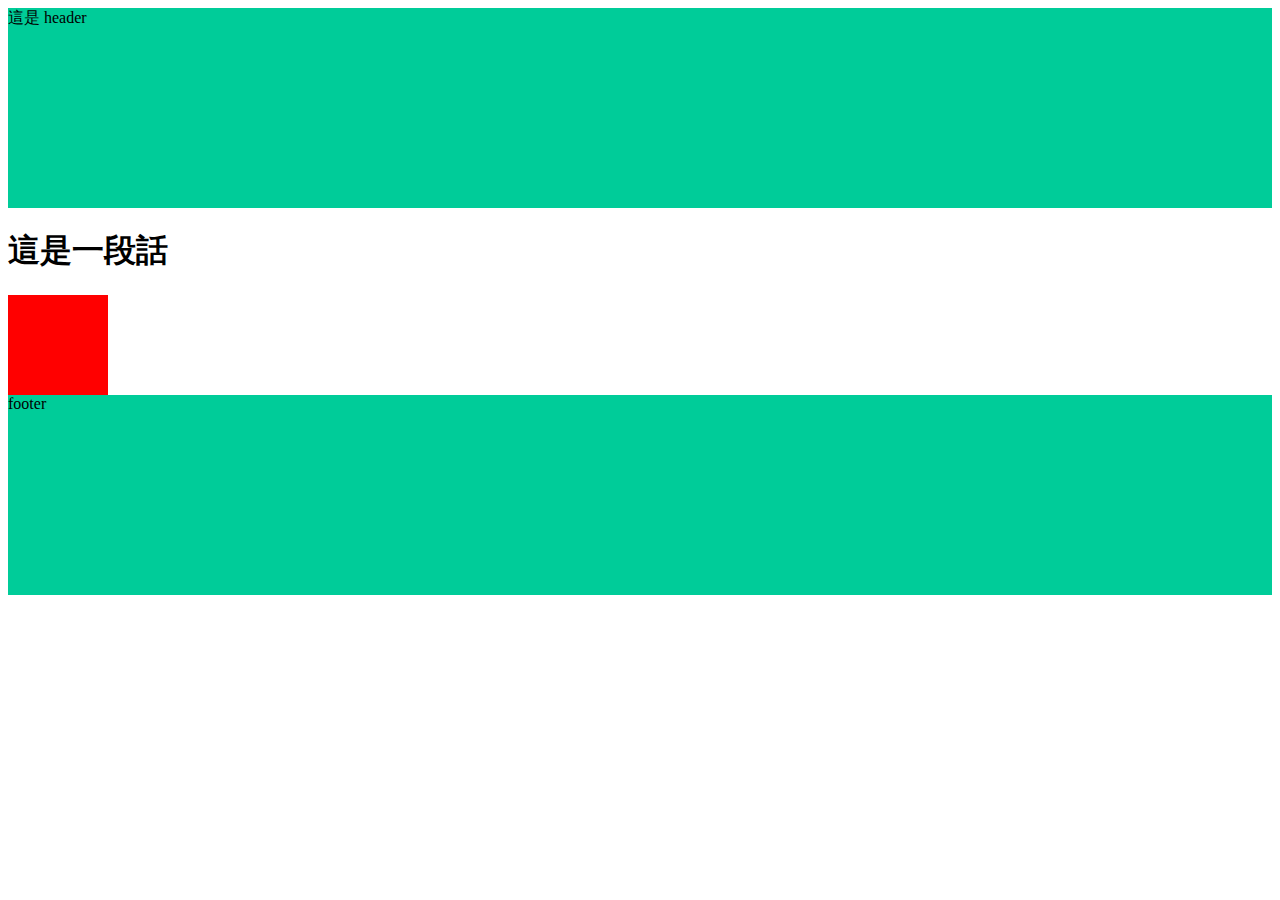
==== index.html @ 1883dfc2 "Update 2021-08-28T13:21:13.091Z" ====
<!DOCTYPE html>
<html lang="en">

<head>
  <meta charset="UTF-8">
  <meta name="viewport" content="width=device-width, initial-scale=1.0">
  <meta http-equiv="X-UA-Compatible" content="ie=edge">
  <title>首頁</title>
  <link rel="stylesheet" href="./assets/style/all.css">
</head>

<body>
  <header class="header">
    這是 header
  </header>

  
<h1>
  這是一段話
</h1>

<div class="box"></div>

  <footer class="footer">
    footer
  </footer>
  <script src="./assets/js/vendors.js"></script>
  <script src="./assets/js/all.js"></script>
</body>

</html>
---- assets/style/all.css ----
.header {
  height: 200px;
  background-color: #00cc99; }

.footer {
  height: 200px;
  background-color: #00cc99; }

.box {
  width: 100px;
  height: 100px;
  background-color: red;
  display: -webkit-box;
  display: -ms-flexbox;
  display: flex;
  -webkit-transition: all 0.5s;
  -o-transition: all 0.5s;
  transition: all 0.5s; }
  .box:hover {
    width: 200px;
    background-color: #00cc99; }

/*# sourceMappingURL=all.css.map */
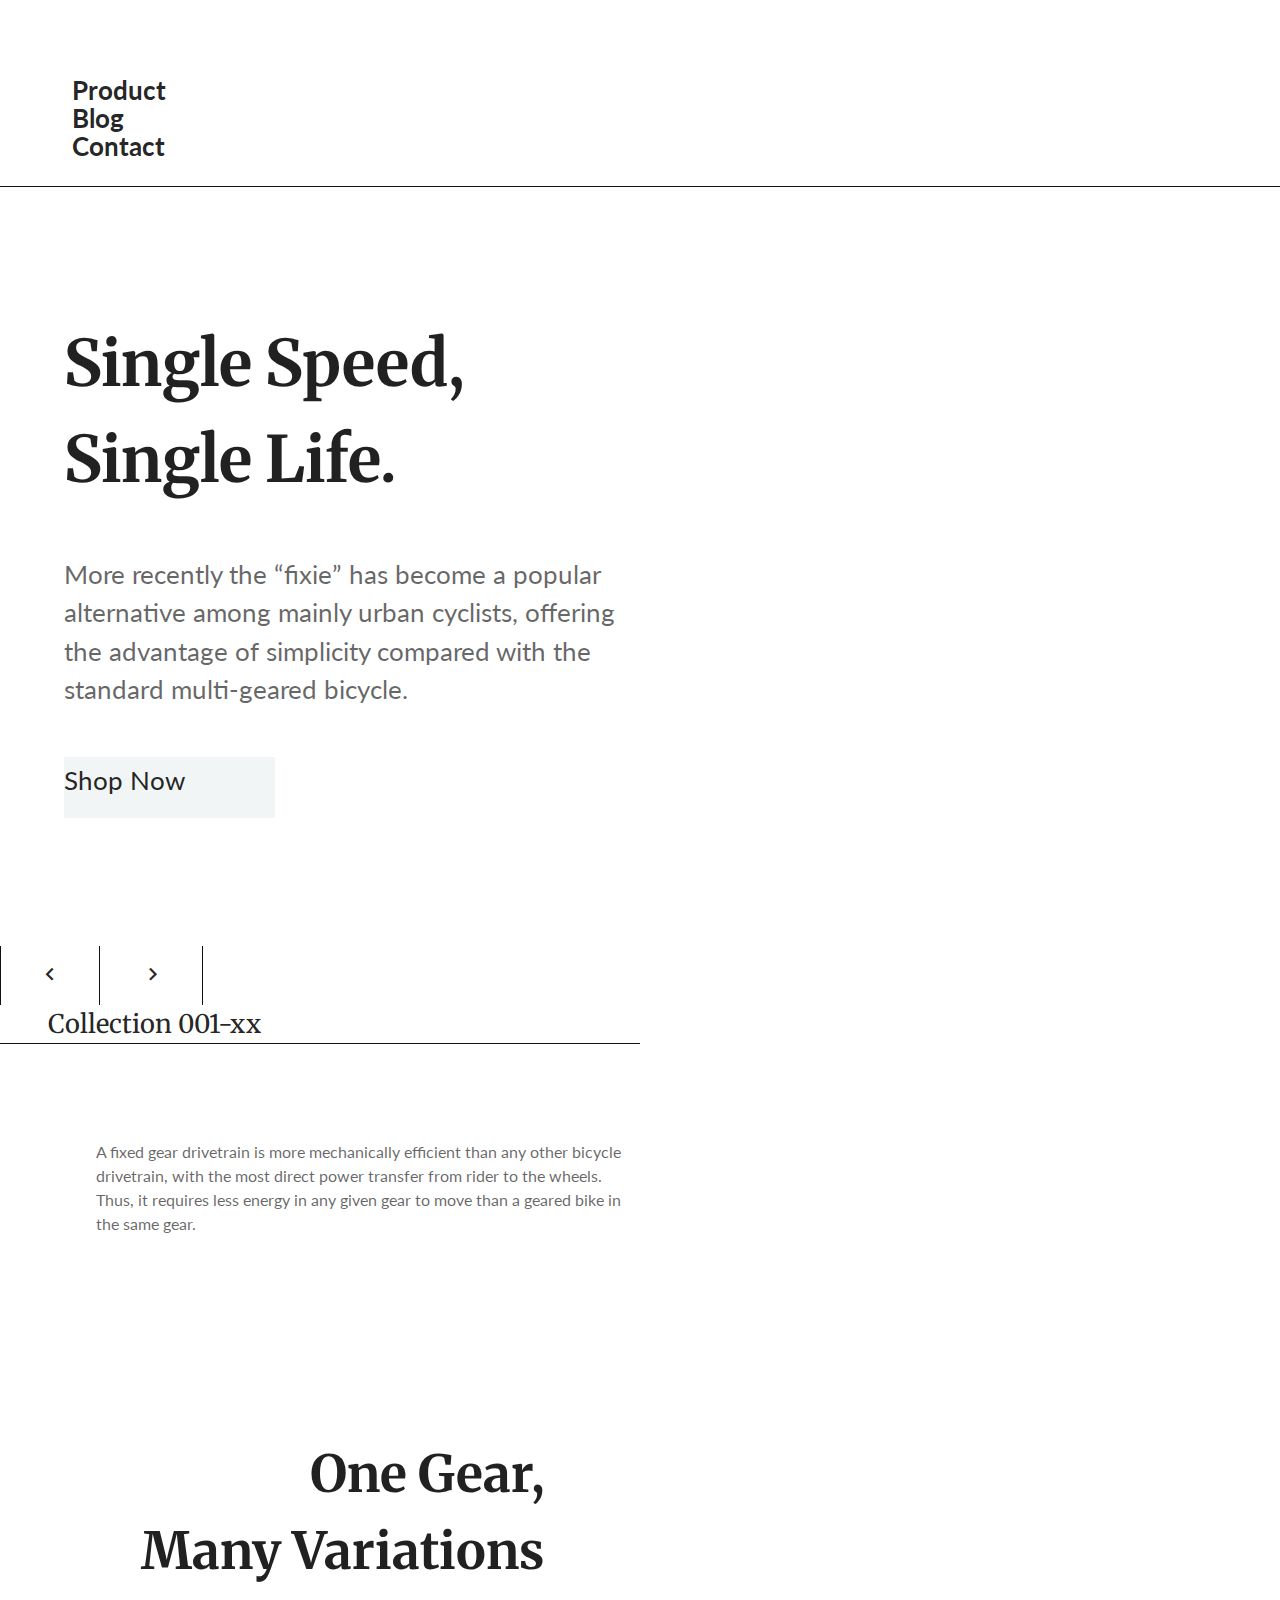
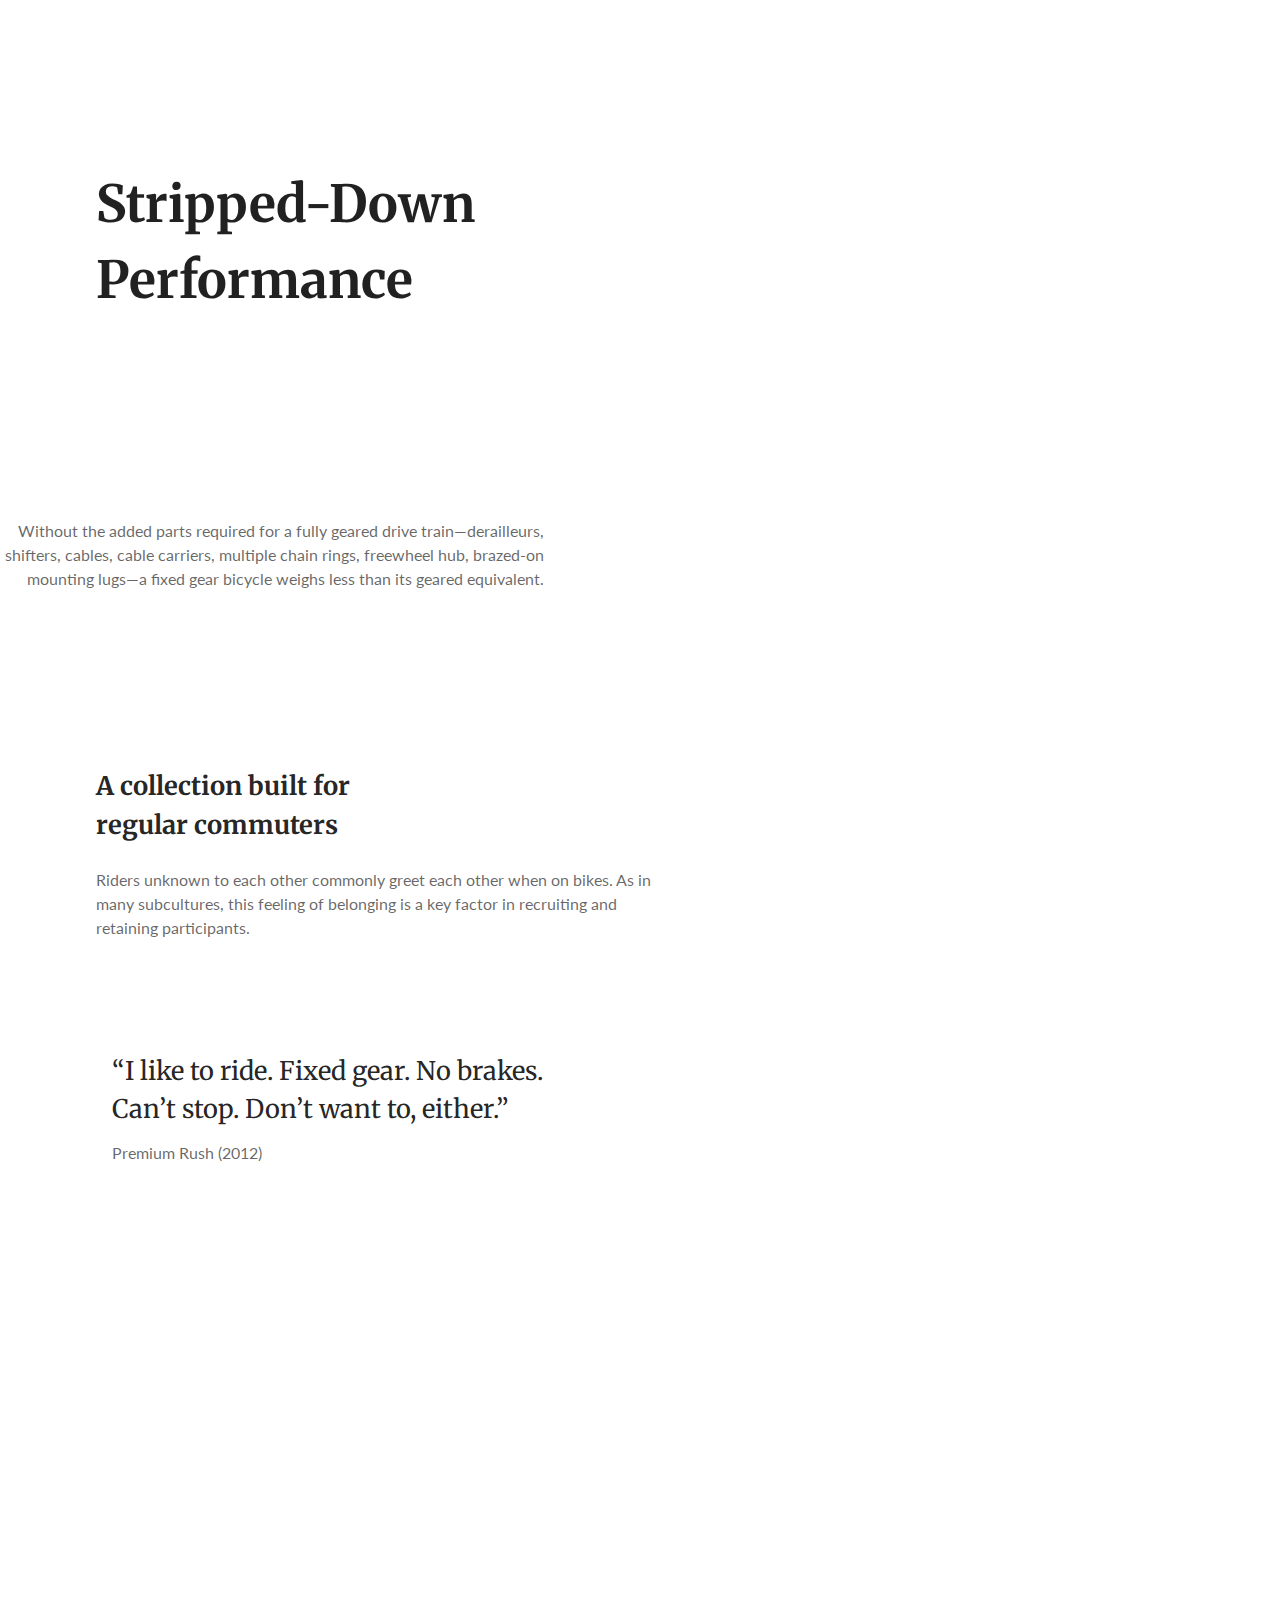
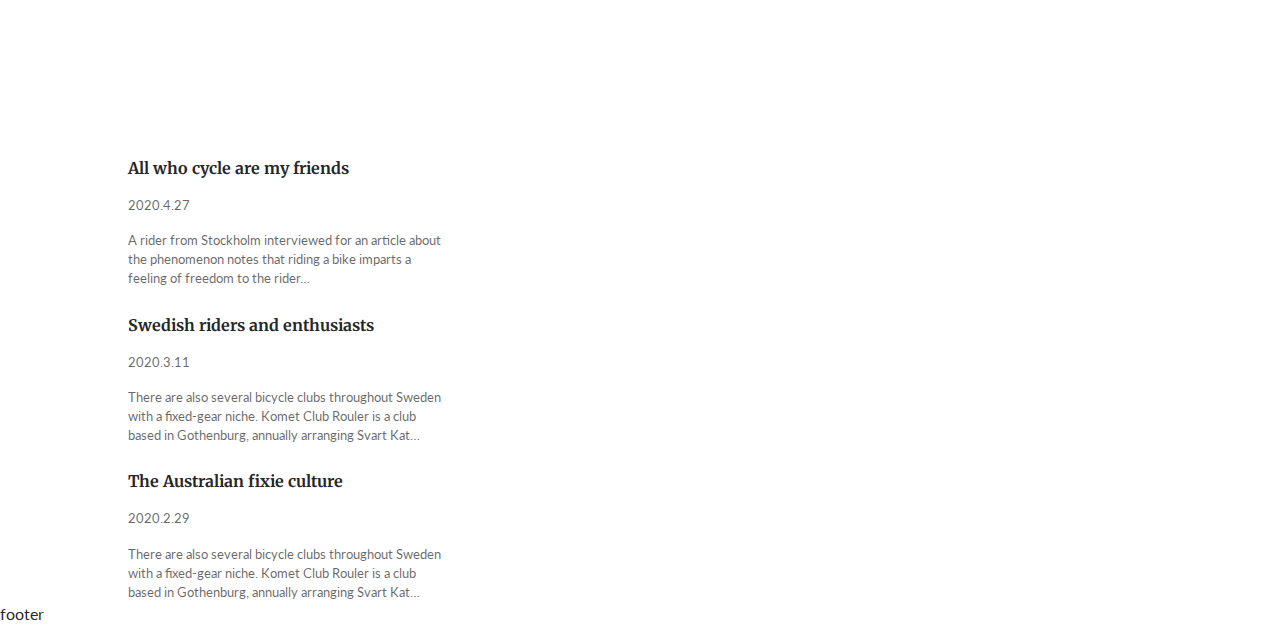
==== commit bd20fafa: "Update 2021-08-29T16:28:42.396Z" ====
--- a/index.html
+++ b/index.html
@@ -5,25 +5,124 @@
   <meta charset="UTF-8">
   <meta name="viewport" content="width=device-width, initial-scale=1.0">
   <meta http-equiv="X-UA-Compatible" content="ie=edge">
-  <title>首頁</title>
+  <title>Fixie</title>
+  <!-- boostrap 5 -->
+  <link href="https://cdn.jsdelivr.net/npm/bootstrap@5.0.0/dist/css/bootstrap.min.css" rel="stylesheet" integrity="sha384-wEmeIV1mKuiNpC+IOBjI7aAzPcEZeedi5yW5f2yOq55WWLwNGmvvx4Um1vskeMj0" crossorigin="anonymous">
+
+  <!-- google outlited -->
+  <link
+    href="https://fonts.googleapis.com/icon?family=Material+Icons+Outlined"
+    rel="stylesheet"
+  >
+  <!-- google font Lato -->
+  <link rel="preconnect" href="https://fonts.gstatic.com" crossorigin>
+  <link href="https://fonts.googleapis.com/css2?family=Lato:wght@400;700&display=swap" rel="stylesheet">
+  <link href="https://fonts.googleapis.com/css2?family=Lato:ital@1&display=swap" rel="stylesheet">
+
+<!-- google font merriweather -->
+<link href="https://fonts.googleapis.com/css2?family=Merriweather:ital@1&display=swap" rel="stylesheet">
+
+<!-- all.css  -->
   <link rel="stylesheet" href="./assets/style/all.css">
 </head>
 
 <body>
-  <header class="header">
-    這是 header
-  </header>
+    <header>
+      <div class="header d-flex justify-content-between align-items-center px-12 py-6 border-bottom">
+        <a class="inline-block" href="./index.html"><h1 class="title bg-img">Fixie</h1></a>
+        
+        <ul class="menu d-flex justify-content-between">
+          <li class="menu-list"><a class="px-6 font-bold font-2" href="#">Product</a></li>
+          <li class="menu-list"><a class="px-6 font-bold font-2 " href="#">Blog</a></li>
+          <li class="menu-list"><a class="ps-6 font-bold font-2" href="#">Contact</a></li>
+        </ul>
+      </div>
+      
+    </header>
 
+    
+<div class="intro">
+  <ul class="intro_list d-flex flex-wrap justify-content-between flex-row">
+      <li class="intro_item">
+          <div class="container">
+            <h2 class="title font-5 mb-12 font-bold">Single Speed, Single Life.</h2>
+            <p class="font-2 text-secondary mb-12">More recently the “fixie” has become a popular alternative among mainly urban cyclists, offering the advantage of simplicity compared with the standard multi-geared bicycle.</p>
+            <div class="btn btn-primary text-center font-2">Shop Now</div>
+         </div>
+      </li>
+      <li class="intro_item">
+            <div class="pic_1 bg-img"></div>
+            <div class="collection d-flex align-items-center border-bottom">
+              <a class="py-4 px-9 border-left border-right " href="#"><span class="material-icons-outlined font-2">
+                keyboard_arrow_left
+                </span></a>
+                <a class="py-4 px-9 border-right " href="#"><span class="material-icons-outlined font-2 ">
+                keyboard_arrow_right 
+                </span></a>
+              <h3 class="title font-2 ps-12">Collection 001-xx</h3>  
+            </div>
+      </li>
+      <li class="intro_item">
+        <div class="pic_2 bg-img"></div>
+      </li>
+      <li class="intro_item pt-24 pb-20">
+        <p class="text-secondary mb-50 ps-24">A fixed gear drivetrain is more mechanically efficient than any other bicycle drivetrain, with the most direct power transfer from rider to the wheels. Thus, it requires less energy in any given gear to move than a geared bike in the same gear.</p>
+        <h3 class="title font-4 font-bold text-right pe-24">One Gear, <br>Many Variations</h3>
+
+      </li>
+      <li class="intro_item pt-24 pb-20">
+        <h3 class="title font-4 font-bold  mb-50 ps-24">Stripped-Down<br>Performance</h3>
+        <p class="text-secondary pe-24 text-right">Without the added parts required for a fully geared drive train—derailleurs, shifters, cables, cable carriers, multiple chain rings, freewheel hub, brazed-on mounting lugs—a fixed gear bicycle weighs less than its geared equivalent.</p>
+      </li>
+      <li class="intro_item">
+        <div class="pic_3 bg-img"></div>
+      </li>
+  </ul>
+
+</div>
+
+<div class="slogan d-flex justify-content-center align-items-center p-24">
+  <div>
+    <h4 class="title font-2 font-bold text-center mb-6">A collection built for <br> regular commuters</h4>
+    <p class="text-secondary text-center">Riders unknown to each other commonly greet each other when on bikes. As in <br>many subcultures, this feeling of belonging is a key factor in recruiting and <br>retaining participants.</p>
+  </div>
+
+</div>
+
+<div class="banner d-flex  align-items-end ps-24 pb-19 mb-24">
+  <div class="banner_text bg-white p-4">
+    <p class="font-second font-2 mb-3">“I like to ride. Fixed gear. No brakes.<br> Can’t stop. Don’t want to, either.”</p>
+    <p class="text-secondary fst-italic">Premium Rush <span class="fst-normal">(2012)</p>
+  </div>
+</div>
+
+<div class="container_card mb-24">
+  <ul class="d-flex justify-content-between">
+    <li class="card_items">
+      <div class="pic mb-6"><img src="https://github.com/hexschool/webLayoutTraining1st/blob/master/week7/img5.jpg?raw=true" alt=""></div>
+      <h4 class="title font-bold mb-4">All who cycle are my friends</h4>
+      <P class="text-secondary font-1 mb-4">2020.4.27</P>
+      <p class="text-secondary font-1">A rider from Stockholm interviewed for an article about the phenomenon notes that riding a bike imparts a feeling of freedom to the rider…</p>
+    </li>
+    <li class="card_items">
+      <div class="pic mb-6"><img src="https://github.com/hexschool/webLayoutTraining1st/blob/master/week7/img6.jpg?raw=true" alt=""></div>
+      <h4 class="title font-bold mb-4 ">Swedish riders and enthusiasts</h4>
+      <P class="text-secondary font-1 mb-4">2020.3.11</P>
+      <p class="text-secondary font-1">There are also several bicycle clubs throughout Sweden with a fixed-gear niche. Komet Club Rouler is a club based in Gothenburg, annually arranging Svart Kat…</p>
+    </li>
+    <li class="card_items">
+      <div class="pic mb-6"><img src="https://github.com/hexschool/webLayoutTraining1st/blob/master/week7/img7.jpg?raw=true" alt=""></div>
+      <h4 class="title font-bold mb-4">The Australian fixie culture</h4>
+      <P class="text-secondary font-1 mb-4">2020.2.29</P>
+      <p class="text-secondary font-1">There are also several bicycle clubs throughout Sweden with a fixed-gear niche. Komet Club Rouler is a club based in Gothenburg, annually arranging Svart Kat…</p>
+    </li>
+  </ul>
   
-<h1>
-  這是一段話
-</h1>
+</div>
 
-<div class="box"></div>
-
-  <footer class="footer">
-    footer
-  </footer>
+    <footer class="footer">
+      footer
+    </footer>
   <script src="./assets/js/vendors.js"></script>
   <script src="./assets/js/all.js"></script>
 </body>
--- a/assets/style/all.css
+++ b/assets/style/all.css
@@ -1,23 +1,2489 @@
-.header {
-  height: 200px;
-  background-color: #00cc99; }
-
-.footer {
-  height: 200px;
-  background-color: #00cc99; }
-
-.box {
-  width: 100px;
-  height: 100px;
-  background-color: red;
-  display: -webkit-box;
-  display: -ms-flexbox;
-  display: flex;
-  -webkit-transition: all 0.5s;
-  -o-transition: all 0.5s;
-  transition: all 0.5s; }
-  .box:hover {
-    width: 200px;
-    background-color: #00cc99; }
+/* http://meyerweb.com/eric/tools/css/reset/ 
+   v2.0 | 20110126
+   License: none (public domain)
+*/
+html, body, div, span, applet, object, iframe,
+h1, h2, h3, h4, h5, h6, p, blockquote, pre,
+a, abbr, acronym, address, big, cite, code,
+del, dfn, em, img, ins, kbd, q, s, samp,
+small, strike, strong, sub, sup, tt, var,
+b, u, i, center,
+dl, dt, dd, ol, ul, li,
+fieldset, form, label, legend,
+table, caption, tbody, tfoot, thead, tr, th, td,
+article, aside, canvas, details, embed,
+figure, figcaption, footer, header, hgroup,
+menu, nav, output, ruby, section, summary,
+time, mark, audio, video {
+  margin: 0;
+  padding: 0;
+  border: 0;
+  font-size: 100%;
+  font: inherit;
+  vertical-align: baseline; }
+
+/* HTML5 display-role reset for older browsers */
+article, aside, details, figcaption, figure,
+footer, header, hgroup, menu, nav, section {
+  display: block; }
+
+body {
+  line-height: 1; }
+
+ol, ul {
+  list-style: none; }
+
+blockquote, q {
+  quotes: none; }
+
+blockquote:before, blockquote:after,
+q:before, q:after {
+  content: '';
+  content: none; }
+
+table {
+  border-collapse: collapse;
+  border-spacing: 0; }
+
+img {
+  max-width: 100%;
+  height: auto;
+  display: block; }
+
+*, *:after, *:before {
+  -webkit-box-sizing: border-box;
+          box-sizing: border-box; }
+
+body {
+  line-height: 1.5;
+  color: #000000DE;
+  font-family: "Lato", sans-serif; }
+
+a {
+  text-decoration: none;
+  display: inline-block;
+  color: #000000DE;
+  font-family: "Lato", sans-serif;
+  line-height: 1; }
+  a:hover {
+    color: #00000099; }
+
+.title {
+  font-family: "Merriweather", serif; }
+
+.btn {
+  border-radius: 0;
+  width: 211px;
+  height: 61px;
+  line-height: 47px; }
+
+.btn-primary {
+  color: #000000DE;
+  background-color: #F1F5F6;
+  border-color: #00000099; }
+  .btn-primary:hover {
+    color: #F1F5F6;
+    background-color: #000000DE;
+    border-color: #000000DE; }
+
+.pt-1 {
+  padding-top: 4px; }
+
+.pb-1 {
+  padding-bottom: 4px; }
+
+.pe-1 {
+  padding-right: 4px; }
+
+.ps-1 {
+  padding-left: 4px; }
+
+.py-1 {
+  padding-top: 4px;
+  padding-bottom: 4px; }
+
+.px-1 {
+  padding-left: 4px;
+  padding-right: 4px; }
+
+.p-1 {
+  padding: 4px; }
+
+.pt-2 {
+  padding-top: 8px; }
+
+.pb-2 {
+  padding-bottom: 8px; }
+
+.pe-2 {
+  padding-right: 8px; }
+
+.ps-2 {
+  padding-left: 8px; }
+
+.py-2 {
+  padding-top: 8px;
+  padding-bottom: 8px; }
+
+.px-2 {
+  padding-left: 8px;
+  padding-right: 8px; }
+
+.p-2 {
+  padding: 8px; }
+
+.pt-3 {
+  padding-top: 12px; }
+
+.pb-3 {
+  padding-bottom: 12px; }
+
+.pe-3 {
+  padding-right: 12px; }
+
+.ps-3 {
+  padding-left: 12px; }
+
+.py-3 {
+  padding-top: 12px;
+  padding-bottom: 12px; }
+
+.px-3 {
+  padding-left: 12px;
+  padding-right: 12px; }
+
+.p-3 {
+  padding: 12px; }
+
+.pt-4 {
+  padding-top: 16px; }
+
+.pb-4 {
+  padding-bottom: 16px; }
+
+.pe-4 {
+  padding-right: 16px; }
+
+.ps-4 {
+  padding-left: 16px; }
+
+.py-4 {
+  padding-top: 16px;
+  padding-bottom: 16px; }
+
+.px-4 {
+  padding-left: 16px;
+  padding-right: 16px; }
+
+.p-4 {
+  padding: 16px; }
+
+.pt-5 {
+  padding-top: 20px; }
+
+.pb-5 {
+  padding-bottom: 20px; }
+
+.pe-5 {
+  padding-right: 20px; }
+
+.ps-5 {
+  padding-left: 20px; }
+
+.py-5 {
+  padding-top: 20px;
+  padding-bottom: 20px; }
+
+.px-5 {
+  padding-left: 20px;
+  padding-right: 20px; }
+
+.p-5 {
+  padding: 20px; }
+
+.pt-6 {
+  padding-top: 24px; }
+
+.pb-6 {
+  padding-bottom: 24px; }
+
+.pe-6 {
+  padding-right: 24px; }
+
+.ps-6 {
+  padding-left: 24px; }
+
+.py-6 {
+  padding-top: 24px;
+  padding-bottom: 24px; }
+
+.px-6 {
+  padding-left: 24px;
+  padding-right: 24px; }
+
+.p-6 {
+  padding: 24px; }
+
+.pt-7 {
+  padding-top: 28px; }
+
+.pb-7 {
+  padding-bottom: 28px; }
+
+.pe-7 {
+  padding-right: 28px; }
+
+.ps-7 {
+  padding-left: 28px; }
+
+.py-7 {
+  padding-top: 28px;
+  padding-bottom: 28px; }
+
+.px-7 {
+  padding-left: 28px;
+  padding-right: 28px; }
+
+.p-7 {
+  padding: 28px; }
+
+.pt-8 {
+  padding-top: 32px; }
+
+.pb-8 {
+  padding-bottom: 32px; }
+
+.pe-8 {
+  padding-right: 32px; }
+
+.ps-8 {
+  padding-left: 32px; }
+
+.py-8 {
+  padding-top: 32px;
+  padding-bottom: 32px; }
+
+.px-8 {
+  padding-left: 32px;
+  padding-right: 32px; }
+
+.p-8 {
+  padding: 32px; }
+
+.pt-9 {
+  padding-top: 36px; }
+
+.pb-9 {
+  padding-bottom: 36px; }
+
+.pe-9 {
+  padding-right: 36px; }
+
+.ps-9 {
+  padding-left: 36px; }
+
+.py-9 {
+  padding-top: 36px;
+  padding-bottom: 36px; }
+
+.px-9 {
+  padding-left: 36px;
+  padding-right: 36px; }
+
+.p-9 {
+  padding: 36px; }
+
+.pt-10 {
+  padding-top: 40px; }
+
+.pb-10 {
+  padding-bottom: 40px; }
+
+.pe-10 {
+  padding-right: 40px; }
+
+.ps-10 {
+  padding-left: 40px; }
+
+.py-10 {
+  padding-top: 40px;
+  padding-bottom: 40px; }
+
+.px-10 {
+  padding-left: 40px;
+  padding-right: 40px; }
+
+.p-10 {
+  padding: 40px; }
+
+.pt-11 {
+  padding-top: 44px; }
+
+.pb-11 {
+  padding-bottom: 44px; }
+
+.pe-11 {
+  padding-right: 44px; }
+
+.ps-11 {
+  padding-left: 44px; }
+
+.py-11 {
+  padding-top: 44px;
+  padding-bottom: 44px; }
+
+.px-11 {
+  padding-left: 44px;
+  padding-right: 44px; }
+
+.p-11 {
+  padding: 44px; }
+
+.pt-12 {
+  padding-top: 48px; }
+
+.pb-12 {
+  padding-bottom: 48px; }
+
+.pe-12 {
+  padding-right: 48px; }
+
+.ps-12 {
+  padding-left: 48px; }
+
+.py-12 {
+  padding-top: 48px;
+  padding-bottom: 48px; }
+
+.px-12 {
+  padding-left: 48px;
+  padding-right: 48px; }
+
+.p-12 {
+  padding: 48px; }
+
+.pt-13 {
+  padding-top: 52px; }
+
+.pb-13 {
+  padding-bottom: 52px; }
+
+.pe-13 {
+  padding-right: 52px; }
+
+.ps-13 {
+  padding-left: 52px; }
+
+.py-13 {
+  padding-top: 52px;
+  padding-bottom: 52px; }
+
+.px-13 {
+  padding-left: 52px;
+  padding-right: 52px; }
+
+.p-13 {
+  padding: 52px; }
+
+.pt-14 {
+  padding-top: 56px; }
+
+.pb-14 {
+  padding-bottom: 56px; }
+
+.pe-14 {
+  padding-right: 56px; }
+
+.ps-14 {
+  padding-left: 56px; }
+
+.py-14 {
+  padding-top: 56px;
+  padding-bottom: 56px; }
+
+.px-14 {
+  padding-left: 56px;
+  padding-right: 56px; }
+
+.p-14 {
+  padding: 56px; }
+
+.pt-15 {
+  padding-top: 60px; }
+
+.pb-15 {
+  padding-bottom: 60px; }
+
+.pe-15 {
+  padding-right: 60px; }
+
+.ps-15 {
+  padding-left: 60px; }
+
+.py-15 {
+  padding-top: 60px;
+  padding-bottom: 60px; }
+
+.px-15 {
+  padding-left: 60px;
+  padding-right: 60px; }
+
+.p-15 {
+  padding: 60px; }
+
+.pt-16 {
+  padding-top: 64px; }
+
+.pb-16 {
+  padding-bottom: 64px; }
+
+.pe-16 {
+  padding-right: 64px; }
+
+.ps-16 {
+  padding-left: 64px; }
+
+.py-16 {
+  padding-top: 64px;
+  padding-bottom: 64px; }
+
+.px-16 {
+  padding-left: 64px;
+  padding-right: 64px; }
+
+.p-16 {
+  padding: 64px; }
+
+.pt-17 {
+  padding-top: 68px; }
+
+.pb-17 {
+  padding-bottom: 68px; }
+
+.pe-17 {
+  padding-right: 68px; }
+
+.ps-17 {
+  padding-left: 68px; }
+
+.py-17 {
+  padding-top: 68px;
+  padding-bottom: 68px; }
+
+.px-17 {
+  padding-left: 68px;
+  padding-right: 68px; }
+
+.p-17 {
+  padding: 68px; }
+
+.pt-18 {
+  padding-top: 72px; }
+
+.pb-18 {
+  padding-bottom: 72px; }
+
+.pe-18 {
+  padding-right: 72px; }
+
+.ps-18 {
+  padding-left: 72px; }
+
+.py-18 {
+  padding-top: 72px;
+  padding-bottom: 72px; }
+
+.px-18 {
+  padding-left: 72px;
+  padding-right: 72px; }
+
+.p-18 {
+  padding: 72px; }
+
+.pt-19 {
+  padding-top: 76px; }
+
+.pb-19 {
+  padding-bottom: 76px; }
+
+.pe-19 {
+  padding-right: 76px; }
+
+.ps-19 {
+  padding-left: 76px; }
+
+.py-19 {
+  padding-top: 76px;
+  padding-bottom: 76px; }
+
+.px-19 {
+  padding-left: 76px;
+  padding-right: 76px; }
+
+.p-19 {
+  padding: 76px; }
+
+.pt-20 {
+  padding-top: 80px; }
+
+.pb-20 {
+  padding-bottom: 80px; }
+
+.pe-20 {
+  padding-right: 80px; }
+
+.ps-20 {
+  padding-left: 80px; }
+
+.py-20 {
+  padding-top: 80px;
+  padding-bottom: 80px; }
+
+.px-20 {
+  padding-left: 80px;
+  padding-right: 80px; }
+
+.p-20 {
+  padding: 80px; }
+
+.pt-21 {
+  padding-top: 84px; }
+
+.pb-21 {
+  padding-bottom: 84px; }
+
+.pe-21 {
+  padding-right: 84px; }
+
+.ps-21 {
+  padding-left: 84px; }
+
+.py-21 {
+  padding-top: 84px;
+  padding-bottom: 84px; }
+
+.px-21 {
+  padding-left: 84px;
+  padding-right: 84px; }
+
+.p-21 {
+  padding: 84px; }
+
+.pt-22 {
+  padding-top: 88px; }
+
+.pb-22 {
+  padding-bottom: 88px; }
+
+.pe-22 {
+  padding-right: 88px; }
+
+.ps-22 {
+  padding-left: 88px; }
+
+.py-22 {
+  padding-top: 88px;
+  padding-bottom: 88px; }
+
+.px-22 {
+  padding-left: 88px;
+  padding-right: 88px; }
+
+.p-22 {
+  padding: 88px; }
+
+.pt-23 {
+  padding-top: 92px; }
+
+.pb-23 {
+  padding-bottom: 92px; }
+
+.pe-23 {
+  padding-right: 92px; }
+
+.ps-23 {
+  padding-left: 92px; }
+
+.py-23 {
+  padding-top: 92px;
+  padding-bottom: 92px; }
+
+.px-23 {
+  padding-left: 92px;
+  padding-right: 92px; }
+
+.p-23 {
+  padding: 92px; }
+
+.pt-24 {
+  padding-top: 96px; }
+
+.pb-24 {
+  padding-bottom: 96px; }
+
+.pe-24 {
+  padding-right: 96px; }
+
+.ps-24 {
+  padding-left: 96px; }
+
+.py-24 {
+  padding-top: 96px;
+  padding-bottom: 96px; }
+
+.px-24 {
+  padding-left: 96px;
+  padding-right: 96px; }
+
+.p-24 {
+  padding: 96px; }
+
+.pt-25 {
+  padding-top: 100px; }
+
+.pb-25 {
+  padding-bottom: 100px; }
+
+.pe-25 {
+  padding-right: 100px; }
+
+.ps-25 {
+  padding-left: 100px; }
+
+.py-25 {
+  padding-top: 100px;
+  padding-bottom: 100px; }
+
+.px-25 {
+  padding-left: 100px;
+  padding-right: 100px; }
+
+.p-25 {
+  padding: 100px; }
+
+.pt-26 {
+  padding-top: 104px; }
+
+.pb-26 {
+  padding-bottom: 104px; }
+
+.pe-26 {
+  padding-right: 104px; }
+
+.ps-26 {
+  padding-left: 104px; }
+
+.py-26 {
+  padding-top: 104px;
+  padding-bottom: 104px; }
+
+.px-26 {
+  padding-left: 104px;
+  padding-right: 104px; }
+
+.p-26 {
+  padding: 104px; }
+
+.pt-27 {
+  padding-top: 108px; }
+
+.pb-27 {
+  padding-bottom: 108px; }
+
+.pe-27 {
+  padding-right: 108px; }
+
+.ps-27 {
+  padding-left: 108px; }
+
+.py-27 {
+  padding-top: 108px;
+  padding-bottom: 108px; }
+
+.px-27 {
+  padding-left: 108px;
+  padding-right: 108px; }
+
+.p-27 {
+  padding: 108px; }
+
+.pt-28 {
+  padding-top: 112px; }
+
+.pb-28 {
+  padding-bottom: 112px; }
+
+.pe-28 {
+  padding-right: 112px; }
+
+.ps-28 {
+  padding-left: 112px; }
+
+.py-28 {
+  padding-top: 112px;
+  padding-bottom: 112px; }
+
+.px-28 {
+  padding-left: 112px;
+  padding-right: 112px; }
+
+.p-28 {
+  padding: 112px; }
+
+.pt-29 {
+  padding-top: 116px; }
+
+.pb-29 {
+  padding-bottom: 116px; }
+
+.pe-29 {
+  padding-right: 116px; }
+
+.ps-29 {
+  padding-left: 116px; }
+
+.py-29 {
+  padding-top: 116px;
+  padding-bottom: 116px; }
+
+.px-29 {
+  padding-left: 116px;
+  padding-right: 116px; }
+
+.p-29 {
+  padding: 116px; }
+
+.pt-30 {
+  padding-top: 120px; }
+
+.pb-30 {
+  padding-bottom: 120px; }
+
+.pe-30 {
+  padding-right: 120px; }
+
+.ps-30 {
+  padding-left: 120px; }
+
+.py-30 {
+  padding-top: 120px;
+  padding-bottom: 120px; }
+
+.px-30 {
+  padding-left: 120px;
+  padding-right: 120px; }
+
+.p-30 {
+  padding: 120px; }
+
+.pt-31 {
+  padding-top: 124px; }
+
+.pb-31 {
+  padding-bottom: 124px; }
+
+.pe-31 {
+  padding-right: 124px; }
+
+.ps-31 {
+  padding-left: 124px; }
+
+.py-31 {
+  padding-top: 124px;
+  padding-bottom: 124px; }
+
+.px-31 {
+  padding-left: 124px;
+  padding-right: 124px; }
+
+.p-31 {
+  padding: 124px; }
+
+.pt-32 {
+  padding-top: 128px; }
+
+.pb-32 {
+  padding-bottom: 128px; }
+
+.pe-32 {
+  padding-right: 128px; }
+
+.ps-32 {
+  padding-left: 128px; }
+
+.py-32 {
+  padding-top: 128px;
+  padding-bottom: 128px; }
+
+.px-32 {
+  padding-left: 128px;
+  padding-right: 128px; }
+
+.p-32 {
+  padding: 128px; }
+
+.pt-33 {
+  padding-top: 132px; }
+
+.pb-33 {
+  padding-bottom: 132px; }
+
+.pe-33 {
+  padding-right: 132px; }
+
+.ps-33 {
+  padding-left: 132px; }
+
+.py-33 {
+  padding-top: 132px;
+  padding-bottom: 132px; }
+
+.px-33 {
+  padding-left: 132px;
+  padding-right: 132px; }
+
+.p-33 {
+  padding: 132px; }
+
+.pt-34 {
+  padding-top: 136px; }
+
+.pb-34 {
+  padding-bottom: 136px; }
+
+.pe-34 {
+  padding-right: 136px; }
+
+.ps-34 {
+  padding-left: 136px; }
+
+.py-34 {
+  padding-top: 136px;
+  padding-bottom: 136px; }
+
+.px-34 {
+  padding-left: 136px;
+  padding-right: 136px; }
+
+.p-34 {
+  padding: 136px; }
+
+.pt-35 {
+  padding-top: 140px; }
+
+.pb-35 {
+  padding-bottom: 140px; }
+
+.pe-35 {
+  padding-right: 140px; }
+
+.ps-35 {
+  padding-left: 140px; }
+
+.py-35 {
+  padding-top: 140px;
+  padding-bottom: 140px; }
+
+.px-35 {
+  padding-left: 140px;
+  padding-right: 140px; }
+
+.p-35 {
+  padding: 140px; }
+
+.pt-36 {
+  padding-top: 144px; }
+
+.pb-36 {
+  padding-bottom: 144px; }
+
+.pe-36 {
+  padding-right: 144px; }
+
+.ps-36 {
+  padding-left: 144px; }
+
+.py-36 {
+  padding-top: 144px;
+  padding-bottom: 144px; }
+
+.px-36 {
+  padding-left: 144px;
+  padding-right: 144px; }
+
+.p-36 {
+  padding: 144px; }
+
+.pt-37 {
+  padding-top: 148px; }
+
+.pb-37 {
+  padding-bottom: 148px; }
+
+.pe-37 {
+  padding-right: 148px; }
+
+.ps-37 {
+  padding-left: 148px; }
+
+.py-37 {
+  padding-top: 148px;
+  padding-bottom: 148px; }
+
+.px-37 {
+  padding-left: 148px;
+  padding-right: 148px; }
+
+.p-37 {
+  padding: 148px; }
+
+.pt-38 {
+  padding-top: 152px; }
+
+.pb-38 {
+  padding-bottom: 152px; }
+
+.pe-38 {
+  padding-right: 152px; }
+
+.ps-38 {
+  padding-left: 152px; }
+
+.py-38 {
+  padding-top: 152px;
+  padding-bottom: 152px; }
+
+.px-38 {
+  padding-left: 152px;
+  padding-right: 152px; }
+
+.p-38 {
+  padding: 152px; }
+
+.pt-39 {
+  padding-top: 156px; }
+
+.pb-39 {
+  padding-bottom: 156px; }
+
+.pe-39 {
+  padding-right: 156px; }
+
+.ps-39 {
+  padding-left: 156px; }
+
+.py-39 {
+  padding-top: 156px;
+  padding-bottom: 156px; }
+
+.px-39 {
+  padding-left: 156px;
+  padding-right: 156px; }
+
+.p-39 {
+  padding: 156px; }
+
+.pt-40 {
+  padding-top: 160px; }
+
+.pb-40 {
+  padding-bottom: 160px; }
+
+.pe-40 {
+  padding-right: 160px; }
+
+.ps-40 {
+  padding-left: 160px; }
+
+.py-40 {
+  padding-top: 160px;
+  padding-bottom: 160px; }
+
+.px-40 {
+  padding-left: 160px;
+  padding-right: 160px; }
+
+.p-40 {
+  padding: 160px; }
+
+.pt-41 {
+  padding-top: 164px; }
+
+.pb-41 {
+  padding-bottom: 164px; }
+
+.pe-41 {
+  padding-right: 164px; }
+
+.ps-41 {
+  padding-left: 164px; }
+
+.py-41 {
+  padding-top: 164px;
+  padding-bottom: 164px; }
+
+.px-41 {
+  padding-left: 164px;
+  padding-right: 164px; }
+
+.p-41 {
+  padding: 164px; }
+
+.pt-42 {
+  padding-top: 168px; }
+
+.pb-42 {
+  padding-bottom: 168px; }
+
+.pe-42 {
+  padding-right: 168px; }
+
+.ps-42 {
+  padding-left: 168px; }
+
+.py-42 {
+  padding-top: 168px;
+  padding-bottom: 168px; }
+
+.px-42 {
+  padding-left: 168px;
+  padding-right: 168px; }
+
+.p-42 {
+  padding: 168px; }
+
+.pt-43 {
+  padding-top: 172px; }
+
+.pb-43 {
+  padding-bottom: 172px; }
+
+.pe-43 {
+  padding-right: 172px; }
+
+.ps-43 {
+  padding-left: 172px; }
+
+.py-43 {
+  padding-top: 172px;
+  padding-bottom: 172px; }
+
+.px-43 {
+  padding-left: 172px;
+  padding-right: 172px; }
+
+.p-43 {
+  padding: 172px; }
+
+.pt-44 {
+  padding-top: 176px; }
+
+.pb-44 {
+  padding-bottom: 176px; }
+
+.pe-44 {
+  padding-right: 176px; }
+
+.ps-44 {
+  padding-left: 176px; }
+
+.py-44 {
+  padding-top: 176px;
+  padding-bottom: 176px; }
+
+.px-44 {
+  padding-left: 176px;
+  padding-right: 176px; }
+
+.p-44 {
+  padding: 176px; }
+
+.pt-45 {
+  padding-top: 180px; }
+
+.pb-45 {
+  padding-bottom: 180px; }
+
+.pe-45 {
+  padding-right: 180px; }
+
+.ps-45 {
+  padding-left: 180px; }
+
+.py-45 {
+  padding-top: 180px;
+  padding-bottom: 180px; }
+
+.px-45 {
+  padding-left: 180px;
+  padding-right: 180px; }
+
+.p-45 {
+  padding: 180px; }
+
+.pt-46 {
+  padding-top: 184px; }
+
+.pb-46 {
+  padding-bottom: 184px; }
+
+.pe-46 {
+  padding-right: 184px; }
+
+.ps-46 {
+  padding-left: 184px; }
+
+.py-46 {
+  padding-top: 184px;
+  padding-bottom: 184px; }
+
+.px-46 {
+  padding-left: 184px;
+  padding-right: 184px; }
+
+.p-46 {
+  padding: 184px; }
+
+.pt-47 {
+  padding-top: 188px; }
+
+.pb-47 {
+  padding-bottom: 188px; }
+
+.pe-47 {
+  padding-right: 188px; }
+
+.ps-47 {
+  padding-left: 188px; }
+
+.py-47 {
+  padding-top: 188px;
+  padding-bottom: 188px; }
+
+.px-47 {
+  padding-left: 188px;
+  padding-right: 188px; }
+
+.p-47 {
+  padding: 188px; }
+
+.pt-48 {
+  padding-top: 192px; }
+
+.pb-48 {
+  padding-bottom: 192px; }
+
+.pe-48 {
+  padding-right: 192px; }
+
+.ps-48 {
+  padding-left: 192px; }
+
+.py-48 {
+  padding-top: 192px;
+  padding-bottom: 192px; }
+
+.px-48 {
+  padding-left: 192px;
+  padding-right: 192px; }
+
+.p-48 {
+  padding: 192px; }
+
+.pt-49 {
+  padding-top: 196px; }
+
+.pb-49 {
+  padding-bottom: 196px; }
+
+.pe-49 {
+  padding-right: 196px; }
+
+.ps-49 {
+  padding-left: 196px; }
+
+.py-49 {
+  padding-top: 196px;
+  padding-bottom: 196px; }
+
+.px-49 {
+  padding-left: 196px;
+  padding-right: 196px; }
+
+.p-49 {
+  padding: 196px; }
+
+.pt-50 {
+  padding-top: 200px; }
+
+.pb-50 {
+  padding-bottom: 200px; }
+
+.pe-50 {
+  padding-right: 200px; }
+
+.ps-50 {
+  padding-left: 200px; }
+
+.py-50 {
+  padding-top: 200px;
+  padding-bottom: 200px; }
+
+.px-50 {
+  padding-left: 200px;
+  padding-right: 200px; }
+
+.p-50 {
+  padding: 200px; }
+
+.mt-1 {
+  margin-top: 4px; }
+
+.mb-1 {
+  margin-bottom: 4px; }
+
+.me-1 {
+  margin-right: 4px; }
+
+.ms-1 {
+  margin-left: 4px; }
+
+.my-1 {
+  margin-top: 4px;
+  margin-bottom: 4px; }
+
+.mx-1 {
+  margin-left: 4px;
+  margin-right: 4px; }
+
+.m-1 {
+  margin: 4px; }
+
+.mt-2 {
+  margin-top: 8px; }
+
+.mb-2 {
+  margin-bottom: 8px; }
+
+.me-2 {
+  margin-right: 8px; }
+
+.ms-2 {
+  margin-left: 8px; }
+
+.my-2 {
+  margin-top: 8px;
+  margin-bottom: 8px; }
+
+.mx-2 {
+  margin-left: 8px;
+  margin-right: 8px; }
+
+.m-2 {
+  margin: 8px; }
+
+.mt-3 {
+  margin-top: 12px; }
+
+.mb-3 {
+  margin-bottom: 12px; }
+
+.me-3 {
+  margin-right: 12px; }
+
+.ms-3 {
+  margin-left: 12px; }
+
+.my-3 {
+  margin-top: 12px;
+  margin-bottom: 12px; }
+
+.mx-3 {
+  margin-left: 12px;
+  margin-right: 12px; }
+
+.m-3 {
+  margin: 12px; }
+
+.mt-4 {
+  margin-top: 16px; }
+
+.mb-4 {
+  margin-bottom: 16px; }
+
+.me-4 {
+  margin-right: 16px; }
+
+.ms-4 {
+  margin-left: 16px; }
+
+.my-4 {
+  margin-top: 16px;
+  margin-bottom: 16px; }
+
+.mx-4 {
+  margin-left: 16px;
+  margin-right: 16px; }
+
+.m-4 {
+  margin: 16px; }
+
+.mt-5 {
+  margin-top: 20px; }
+
+.mb-5 {
+  margin-bottom: 20px; }
+
+.me-5 {
+  margin-right: 20px; }
+
+.ms-5 {
+  margin-left: 20px; }
+
+.my-5 {
+  margin-top: 20px;
+  margin-bottom: 20px; }
+
+.mx-5 {
+  margin-left: 20px;
+  margin-right: 20px; }
+
+.m-5 {
+  margin: 20px; }
+
+.mt-6 {
+  margin-top: 24px; }
+
+.mb-6 {
+  margin-bottom: 24px; }
+
+.me-6 {
+  margin-right: 24px; }
+
+.ms-6 {
+  margin-left: 24px; }
+
+.my-6 {
+  margin-top: 24px;
+  margin-bottom: 24px; }
+
+.mx-6 {
+  margin-left: 24px;
+  margin-right: 24px; }
+
+.m-6 {
+  margin: 24px; }
+
+.mt-7 {
+  margin-top: 28px; }
+
+.mb-7 {
+  margin-bottom: 28px; }
+
+.me-7 {
+  margin-right: 28px; }
+
+.ms-7 {
+  margin-left: 28px; }
+
+.my-7 {
+  margin-top: 28px;
+  margin-bottom: 28px; }
+
+.mx-7 {
+  margin-left: 28px;
+  margin-right: 28px; }
+
+.m-7 {
+  margin: 28px; }
+
+.mt-8 {
+  margin-top: 32px; }
+
+.mb-8 {
+  margin-bottom: 32px; }
+
+.me-8 {
+  margin-right: 32px; }
+
+.ms-8 {
+  margin-left: 32px; }
+
+.my-8 {
+  margin-top: 32px;
+  margin-bottom: 32px; }
+
+.mx-8 {
+  margin-left: 32px;
+  margin-right: 32px; }
+
+.m-8 {
+  margin: 32px; }
+
+.mt-9 {
+  margin-top: 36px; }
+
+.mb-9 {
+  margin-bottom: 36px; }
+
+.me-9 {
+  margin-right: 36px; }
+
+.ms-9 {
+  margin-left: 36px; }
+
+.my-9 {
+  margin-top: 36px;
+  margin-bottom: 36px; }
+
+.mx-9 {
+  margin-left: 36px;
+  margin-right: 36px; }
+
+.m-9 {
+  margin: 36px; }
+
+.mt-10 {
+  margin-top: 40px; }
+
+.mb-10 {
+  margin-bottom: 40px; }
+
+.me-10 {
+  margin-right: 40px; }
+
+.ms-10 {
+  margin-left: 40px; }
+
+.my-10 {
+  margin-top: 40px;
+  margin-bottom: 40px; }
+
+.mx-10 {
+  margin-left: 40px;
+  margin-right: 40px; }
+
+.m-10 {
+  margin: 40px; }
+
+.mt-11 {
+  margin-top: 44px; }
+
+.mb-11 {
+  margin-bottom: 44px; }
+
+.me-11 {
+  margin-right: 44px; }
+
+.ms-11 {
+  margin-left: 44px; }
+
+.my-11 {
+  margin-top: 44px;
+  margin-bottom: 44px; }
+
+.mx-11 {
+  margin-left: 44px;
+  margin-right: 44px; }
+
+.m-11 {
+  margin: 44px; }
+
+.mt-12 {
+  margin-top: 48px; }
+
+.mb-12 {
+  margin-bottom: 48px; }
+
+.me-12 {
+  margin-right: 48px; }
+
+.ms-12 {
+  margin-left: 48px; }
+
+.my-12 {
+  margin-top: 48px;
+  margin-bottom: 48px; }
+
+.mx-12 {
+  margin-left: 48px;
+  margin-right: 48px; }
+
+.m-12 {
+  margin: 48px; }
+
+.mt-13 {
+  margin-top: 52px; }
+
+.mb-13 {
+  margin-bottom: 52px; }
+
+.me-13 {
+  margin-right: 52px; }
+
+.ms-13 {
+  margin-left: 52px; }
+
+.my-13 {
+  margin-top: 52px;
+  margin-bottom: 52px; }
+
+.mx-13 {
+  margin-left: 52px;
+  margin-right: 52px; }
+
+.m-13 {
+  margin: 52px; }
+
+.mt-14 {
+  margin-top: 56px; }
+
+.mb-14 {
+  margin-bottom: 56px; }
+
+.me-14 {
+  margin-right: 56px; }
+
+.ms-14 {
+  margin-left: 56px; }
+
+.my-14 {
+  margin-top: 56px;
+  margin-bottom: 56px; }
+
+.mx-14 {
+  margin-left: 56px;
+  margin-right: 56px; }
+
+.m-14 {
+  margin: 56px; }
+
+.mt-15 {
+  margin-top: 60px; }
+
+.mb-15 {
+  margin-bottom: 60px; }
+
+.me-15 {
+  margin-right: 60px; }
+
+.ms-15 {
+  margin-left: 60px; }
+
+.my-15 {
+  margin-top: 60px;
+  margin-bottom: 60px; }
+
+.mx-15 {
+  margin-left: 60px;
+  margin-right: 60px; }
+
+.m-15 {
+  margin: 60px; }
+
+.mt-16 {
+  margin-top: 64px; }
+
+.mb-16 {
+  margin-bottom: 64px; }
+
+.me-16 {
+  margin-right: 64px; }
+
+.ms-16 {
+  margin-left: 64px; }
+
+.my-16 {
+  margin-top: 64px;
+  margin-bottom: 64px; }
+
+.mx-16 {
+  margin-left: 64px;
+  margin-right: 64px; }
+
+.m-16 {
+  margin: 64px; }
+
+.mt-17 {
+  margin-top: 68px; }
+
+.mb-17 {
+  margin-bottom: 68px; }
+
+.me-17 {
+  margin-right: 68px; }
+
+.ms-17 {
+  margin-left: 68px; }
+
+.my-17 {
+  margin-top: 68px;
+  margin-bottom: 68px; }
+
+.mx-17 {
+  margin-left: 68px;
+  margin-right: 68px; }
+
+.m-17 {
+  margin: 68px; }
+
+.mt-18 {
+  margin-top: 72px; }
+
+.mb-18 {
+  margin-bottom: 72px; }
+
+.me-18 {
+  margin-right: 72px; }
+
+.ms-18 {
+  margin-left: 72px; }
+
+.my-18 {
+  margin-top: 72px;
+  margin-bottom: 72px; }
+
+.mx-18 {
+  margin-left: 72px;
+  margin-right: 72px; }
+
+.m-18 {
+  margin: 72px; }
+
+.mt-19 {
+  margin-top: 76px; }
+
+.mb-19 {
+  margin-bottom: 76px; }
+
+.me-19 {
+  margin-right: 76px; }
+
+.ms-19 {
+  margin-left: 76px; }
+
+.my-19 {
+  margin-top: 76px;
+  margin-bottom: 76px; }
+
+.mx-19 {
+  margin-left: 76px;
+  margin-right: 76px; }
+
+.m-19 {
+  margin: 76px; }
+
+.mt-20 {
+  margin-top: 80px; }
+
+.mb-20 {
+  margin-bottom: 80px; }
+
+.me-20 {
+  margin-right: 80px; }
+
+.ms-20 {
+  margin-left: 80px; }
+
+.my-20 {
+  margin-top: 80px;
+  margin-bottom: 80px; }
+
+.mx-20 {
+  margin-left: 80px;
+  margin-right: 80px; }
+
+.m-20 {
+  margin: 80px; }
+
+.mt-21 {
+  margin-top: 84px; }
+
+.mb-21 {
+  margin-bottom: 84px; }
+
+.me-21 {
+  margin-right: 84px; }
+
+.ms-21 {
+  margin-left: 84px; }
+
+.my-21 {
+  margin-top: 84px;
+  margin-bottom: 84px; }
+
+.mx-21 {
+  margin-left: 84px;
+  margin-right: 84px; }
+
+.m-21 {
+  margin: 84px; }
+
+.mt-22 {
+  margin-top: 88px; }
+
+.mb-22 {
+  margin-bottom: 88px; }
+
+.me-22 {
+  margin-right: 88px; }
+
+.ms-22 {
+  margin-left: 88px; }
+
+.my-22 {
+  margin-top: 88px;
+  margin-bottom: 88px; }
+
+.mx-22 {
+  margin-left: 88px;
+  margin-right: 88px; }
+
+.m-22 {
+  margin: 88px; }
+
+.mt-23 {
+  margin-top: 92px; }
+
+.mb-23 {
+  margin-bottom: 92px; }
+
+.me-23 {
+  margin-right: 92px; }
+
+.ms-23 {
+  margin-left: 92px; }
+
+.my-23 {
+  margin-top: 92px;
+  margin-bottom: 92px; }
+
+.mx-23 {
+  margin-left: 92px;
+  margin-right: 92px; }
+
+.m-23 {
+  margin: 92px; }
+
+.mt-24 {
+  margin-top: 96px; }
+
+.mb-24 {
+  margin-bottom: 96px; }
+
+.me-24 {
+  margin-right: 96px; }
+
+.ms-24 {
+  margin-left: 96px; }
+
+.my-24 {
+  margin-top: 96px;
+  margin-bottom: 96px; }
+
+.mx-24 {
+  margin-left: 96px;
+  margin-right: 96px; }
+
+.m-24 {
+  margin: 96px; }
+
+.mt-25 {
+  margin-top: 100px; }
+
+.mb-25 {
+  margin-bottom: 100px; }
+
+.me-25 {
+  margin-right: 100px; }
+
+.ms-25 {
+  margin-left: 100px; }
+
+.my-25 {
+  margin-top: 100px;
+  margin-bottom: 100px; }
+
+.mx-25 {
+  margin-left: 100px;
+  margin-right: 100px; }
+
+.m-25 {
+  margin: 100px; }
+
+.mt-26 {
+  margin-top: 104px; }
+
+.mb-26 {
+  margin-bottom: 104px; }
+
+.me-26 {
+  margin-right: 104px; }
+
+.ms-26 {
+  margin-left: 104px; }
+
+.my-26 {
+  margin-top: 104px;
+  margin-bottom: 104px; }
+
+.mx-26 {
+  margin-left: 104px;
+  margin-right: 104px; }
+
+.m-26 {
+  margin: 104px; }
+
+.mt-27 {
+  margin-top: 108px; }
+
+.mb-27 {
+  margin-bottom: 108px; }
+
+.me-27 {
+  margin-right: 108px; }
+
+.ms-27 {
+  margin-left: 108px; }
+
+.my-27 {
+  margin-top: 108px;
+  margin-bottom: 108px; }
+
+.mx-27 {
+  margin-left: 108px;
+  margin-right: 108px; }
+
+.m-27 {
+  margin: 108px; }
+
+.mt-28 {
+  margin-top: 112px; }
+
+.mb-28 {
+  margin-bottom: 112px; }
+
+.me-28 {
+  margin-right: 112px; }
+
+.ms-28 {
+  margin-left: 112px; }
+
+.my-28 {
+  margin-top: 112px;
+  margin-bottom: 112px; }
+
+.mx-28 {
+  margin-left: 112px;
+  margin-right: 112px; }
+
+.m-28 {
+  margin: 112px; }
+
+.mt-29 {
+  margin-top: 116px; }
+
+.mb-29 {
+  margin-bottom: 116px; }
+
+.me-29 {
+  margin-right: 116px; }
+
+.ms-29 {
+  margin-left: 116px; }
+
+.my-29 {
+  margin-top: 116px;
+  margin-bottom: 116px; }
+
+.mx-29 {
+  margin-left: 116px;
+  margin-right: 116px; }
+
+.m-29 {
+  margin: 116px; }
+
+.mt-30 {
+  margin-top: 120px; }
+
+.mb-30 {
+  margin-bottom: 120px; }
+
+.me-30 {
+  margin-right: 120px; }
+
+.ms-30 {
+  margin-left: 120px; }
+
+.my-30 {
+  margin-top: 120px;
+  margin-bottom: 120px; }
+
+.mx-30 {
+  margin-left: 120px;
+  margin-right: 120px; }
+
+.m-30 {
+  margin: 120px; }
+
+.mt-31 {
+  margin-top: 124px; }
+
+.mb-31 {
+  margin-bottom: 124px; }
+
+.me-31 {
+  margin-right: 124px; }
+
+.ms-31 {
+  margin-left: 124px; }
+
+.my-31 {
+  margin-top: 124px;
+  margin-bottom: 124px; }
+
+.mx-31 {
+  margin-left: 124px;
+  margin-right: 124px; }
+
+.m-31 {
+  margin: 124px; }
+
+.mt-32 {
+  margin-top: 128px; }
+
+.mb-32 {
+  margin-bottom: 128px; }
+
+.me-32 {
+  margin-right: 128px; }
+
+.ms-32 {
+  margin-left: 128px; }
+
+.my-32 {
+  margin-top: 128px;
+  margin-bottom: 128px; }
+
+.mx-32 {
+  margin-left: 128px;
+  margin-right: 128px; }
+
+.m-32 {
+  margin: 128px; }
+
+.mt-33 {
+  margin-top: 132px; }
+
+.mb-33 {
+  margin-bottom: 132px; }
+
+.me-33 {
+  margin-right: 132px; }
+
+.ms-33 {
+  margin-left: 132px; }
+
+.my-33 {
+  margin-top: 132px;
+  margin-bottom: 132px; }
+
+.mx-33 {
+  margin-left: 132px;
+  margin-right: 132px; }
+
+.m-33 {
+  margin: 132px; }
+
+.mt-34 {
+  margin-top: 136px; }
+
+.mb-34 {
+  margin-bottom: 136px; }
+
+.me-34 {
+  margin-right: 136px; }
+
+.ms-34 {
+  margin-left: 136px; }
+
+.my-34 {
+  margin-top: 136px;
+  margin-bottom: 136px; }
+
+.mx-34 {
+  margin-left: 136px;
+  margin-right: 136px; }
+
+.m-34 {
+  margin: 136px; }
+
+.mt-35 {
+  margin-top: 140px; }
+
+.mb-35 {
+  margin-bottom: 140px; }
+
+.me-35 {
+  margin-right: 140px; }
+
+.ms-35 {
+  margin-left: 140px; }
+
+.my-35 {
+  margin-top: 140px;
+  margin-bottom: 140px; }
+
+.mx-35 {
+  margin-left: 140px;
+  margin-right: 140px; }
+
+.m-35 {
+  margin: 140px; }
+
+.mt-36 {
+  margin-top: 144px; }
+
+.mb-36 {
+  margin-bottom: 144px; }
+
+.me-36 {
+  margin-right: 144px; }
+
+.ms-36 {
+  margin-left: 144px; }
+
+.my-36 {
+  margin-top: 144px;
+  margin-bottom: 144px; }
+
+.mx-36 {
+  margin-left: 144px;
+  margin-right: 144px; }
+
+.m-36 {
+  margin: 144px; }
+
+.mt-37 {
+  margin-top: 148px; }
+
+.mb-37 {
+  margin-bottom: 148px; }
+
+.me-37 {
+  margin-right: 148px; }
+
+.ms-37 {
+  margin-left: 148px; }
+
+.my-37 {
+  margin-top: 148px;
+  margin-bottom: 148px; }
+
+.mx-37 {
+  margin-left: 148px;
+  margin-right: 148px; }
+
+.m-37 {
+  margin: 148px; }
+
+.mt-38 {
+  margin-top: 152px; }
+
+.mb-38 {
+  margin-bottom: 152px; }
+
+.me-38 {
+  margin-right: 152px; }
+
+.ms-38 {
+  margin-left: 152px; }
+
+.my-38 {
+  margin-top: 152px;
+  margin-bottom: 152px; }
+
+.mx-38 {
+  margin-left: 152px;
+  margin-right: 152px; }
+
+.m-38 {
+  margin: 152px; }
+
+.mt-39 {
+  margin-top: 156px; }
+
+.mb-39 {
+  margin-bottom: 156px; }
+
+.me-39 {
+  margin-right: 156px; }
+
+.ms-39 {
+  margin-left: 156px; }
+
+.my-39 {
+  margin-top: 156px;
+  margin-bottom: 156px; }
+
+.mx-39 {
+  margin-left: 156px;
+  margin-right: 156px; }
+
+.m-39 {
+  margin: 156px; }
+
+.mt-40 {
+  margin-top: 160px; }
+
+.mb-40 {
+  margin-bottom: 160px; }
+
+.me-40 {
+  margin-right: 160px; }
+
+.ms-40 {
+  margin-left: 160px; }
+
+.my-40 {
+  margin-top: 160px;
+  margin-bottom: 160px; }
+
+.mx-40 {
+  margin-left: 160px;
+  margin-right: 160px; }
+
+.m-40 {
+  margin: 160px; }
+
+.mt-41 {
+  margin-top: 164px; }
+
+.mb-41 {
+  margin-bottom: 164px; }
+
+.me-41 {
+  margin-right: 164px; }
+
+.ms-41 {
+  margin-left: 164px; }
+
+.my-41 {
+  margin-top: 164px;
+  margin-bottom: 164px; }
+
+.mx-41 {
+  margin-left: 164px;
+  margin-right: 164px; }
+
+.m-41 {
+  margin: 164px; }
+
+.mt-42 {
+  margin-top: 168px; }
+
+.mb-42 {
+  margin-bottom: 168px; }
+
+.me-42 {
+  margin-right: 168px; }
+
+.ms-42 {
+  margin-left: 168px; }
+
+.my-42 {
+  margin-top: 168px;
+  margin-bottom: 168px; }
+
+.mx-42 {
+  margin-left: 168px;
+  margin-right: 168px; }
+
+.m-42 {
+  margin: 168px; }
+
+.mt-43 {
+  margin-top: 172px; }
+
+.mb-43 {
+  margin-bottom: 172px; }
+
+.me-43 {
+  margin-right: 172px; }
+
+.ms-43 {
+  margin-left: 172px; }
+
+.my-43 {
+  margin-top: 172px;
+  margin-bottom: 172px; }
+
+.mx-43 {
+  margin-left: 172px;
+  margin-right: 172px; }
+
+.m-43 {
+  margin: 172px; }
+
+.mt-44 {
+  margin-top: 176px; }
+
+.mb-44 {
+  margin-bottom: 176px; }
+
+.me-44 {
+  margin-right: 176px; }
+
+.ms-44 {
+  margin-left: 176px; }
+
+.my-44 {
+  margin-top: 176px;
+  margin-bottom: 176px; }
+
+.mx-44 {
+  margin-left: 176px;
+  margin-right: 176px; }
+
+.m-44 {
+  margin: 176px; }
+
+.mt-45 {
+  margin-top: 180px; }
+
+.mb-45 {
+  margin-bottom: 180px; }
+
+.me-45 {
+  margin-right: 180px; }
+
+.ms-45 {
+  margin-left: 180px; }
+
+.my-45 {
+  margin-top: 180px;
+  margin-bottom: 180px; }
+
+.mx-45 {
+  margin-left: 180px;
+  margin-right: 180px; }
+
+.m-45 {
+  margin: 180px; }
+
+.mt-46 {
+  margin-top: 184px; }
+
+.mb-46 {
+  margin-bottom: 184px; }
+
+.me-46 {
+  margin-right: 184px; }
+
+.ms-46 {
+  margin-left: 184px; }
+
+.my-46 {
+  margin-top: 184px;
+  margin-bottom: 184px; }
+
+.mx-46 {
+  margin-left: 184px;
+  margin-right: 184px; }
+
+.m-46 {
+  margin: 184px; }
+
+.mt-47 {
+  margin-top: 188px; }
+
+.mb-47 {
+  margin-bottom: 188px; }
+
+.me-47 {
+  margin-right: 188px; }
+
+.ms-47 {
+  margin-left: 188px; }
+
+.my-47 {
+  margin-top: 188px;
+  margin-bottom: 188px; }
+
+.mx-47 {
+  margin-left: 188px;
+  margin-right: 188px; }
+
+.m-47 {
+  margin: 188px; }
+
+.mt-48 {
+  margin-top: 192px; }
+
+.mb-48 {
+  margin-bottom: 192px; }
+
+.me-48 {
+  margin-right: 192px; }
+
+.ms-48 {
+  margin-left: 192px; }
+
+.my-48 {
+  margin-top: 192px;
+  margin-bottom: 192px; }
+
+.mx-48 {
+  margin-left: 192px;
+  margin-right: 192px; }
+
+.m-48 {
+  margin: 192px; }
+
+.mt-49 {
+  margin-top: 196px; }
+
+.mb-49 {
+  margin-bottom: 196px; }
+
+.me-49 {
+  margin-right: 196px; }
+
+.ms-49 {
+  margin-left: 196px; }
+
+.my-49 {
+  margin-top: 196px;
+  margin-bottom: 196px; }
+
+.mx-49 {
+  margin-left: 196px;
+  margin-right: 196px; }
+
+.m-49 {
+  margin: 196px; }
+
+.mt-50 {
+  margin-top: 200px; }
+
+.mb-50 {
+  margin-bottom: 200px; }
+
+.me-50 {
+  margin-right: 200px; }
+
+.ms-50 {
+  margin-left: 200px; }
+
+.my-50 {
+  margin-top: 200px;
+  margin-bottom: 200px; }
+
+.mx-50 {
+  margin-left: 200px;
+  margin-right: 200px; }
+
+.m-50 {
+  margin: 200px; }
+
+.font-1 {
+  font-size: 1vw; }
+
+.font-2 {
+  font-size: 2vw; }
+
+.font-3 {
+  font-size: 3vw; }
+
+.font-4 {
+  font-size: 4vw; }
+
+.font-5 {
+  font-size: 5vw; }
+
+.font-bold {
+  font-weight: bold; }
+
+.font-regular {
+  font-weight: normal; }
+
+.font-light {
+  font-weight: lighter; }
+
+.border-bottom {
+  border-bottom: 1px solid #121212 !important; }
+
+.border-right {
+  border-right: 1px solid #121212 !important; }
+
+.border-left {
+  border-left: 1px solid #121212 !important; }
+
+.text-right {
+  text-align: right; }
+
+.text-secondary {
+  color: #00000099; }
+
+.font-second {
+  font-family: "Merriweather", serif; }
+
+.bg-img {
+  background-size: cover;
+  background-position: center center; }
+
+.header .title {
+  text-indent: 101%;
+  overflow: hidden;
+  white-space: nowrap;
+  background: url(https://raw.githubusercontent.com/hexschool/webLayoutTraining1st/8a71940d3cd9c932e7126e75e093f68f3a861b79/week7/logo-fixie.svg);
+  display: block;
+  width: 112px;
+  height: 48px; }
+
+.container {
+  max-width: 100%;
+  margin: 0 auto;
+  padding-left: 10%; }
+
+.container_card {
+  max-width: 80%;
+  margin: 0 auto; }
+
+.intro_item {
+  width: 50%; }
+  .intro_item .pic_1 {
+    background-image: url(https://raw.githubusercontent.com/hexschool/webLayoutTraining1st/master/week7/img1.jpg);
+    display: block;
+    width: 100%;
+    height: 90%; }
+  .intro_item .collection {
+    height: 10%; }
+  .intro_item .pic_2 {
+    background-image: url(https://github.com/hexschool/webLayoutTraining1st/blob/master/week7/img2.jpg?raw=true);
+    display: block;
+    width: 100%;
+    height: 100%; }
+  .intro_item .pic_3 {
+    background-image: url(https://github.com/hexschool/webLayoutTraining1st/blob/master/week7/img3.jpg?raw=true);
+    display: block;
+    width: 100%;
+    height: 100%; }
+
+.intro_list .intro_item:nth-child(1) {
+  padding-top: 10%;
+  padding-bottom: 10%; }
+
+.banner {
+  background-image: url(https://github.com/hexschool/webLayoutTraining1st/blob/master/week7/img4.jpg?raw=true);
+  display: block;
+  background-repeat: no-repeat;
+  width: 100%;
+  height: 600px;
+  background-size: cover;
+  background-position: center 10%; }
+
+.container_card .card_items {
+  width: 31.3333%; }
 
 /*# sourceMappingURL=all.css.map */
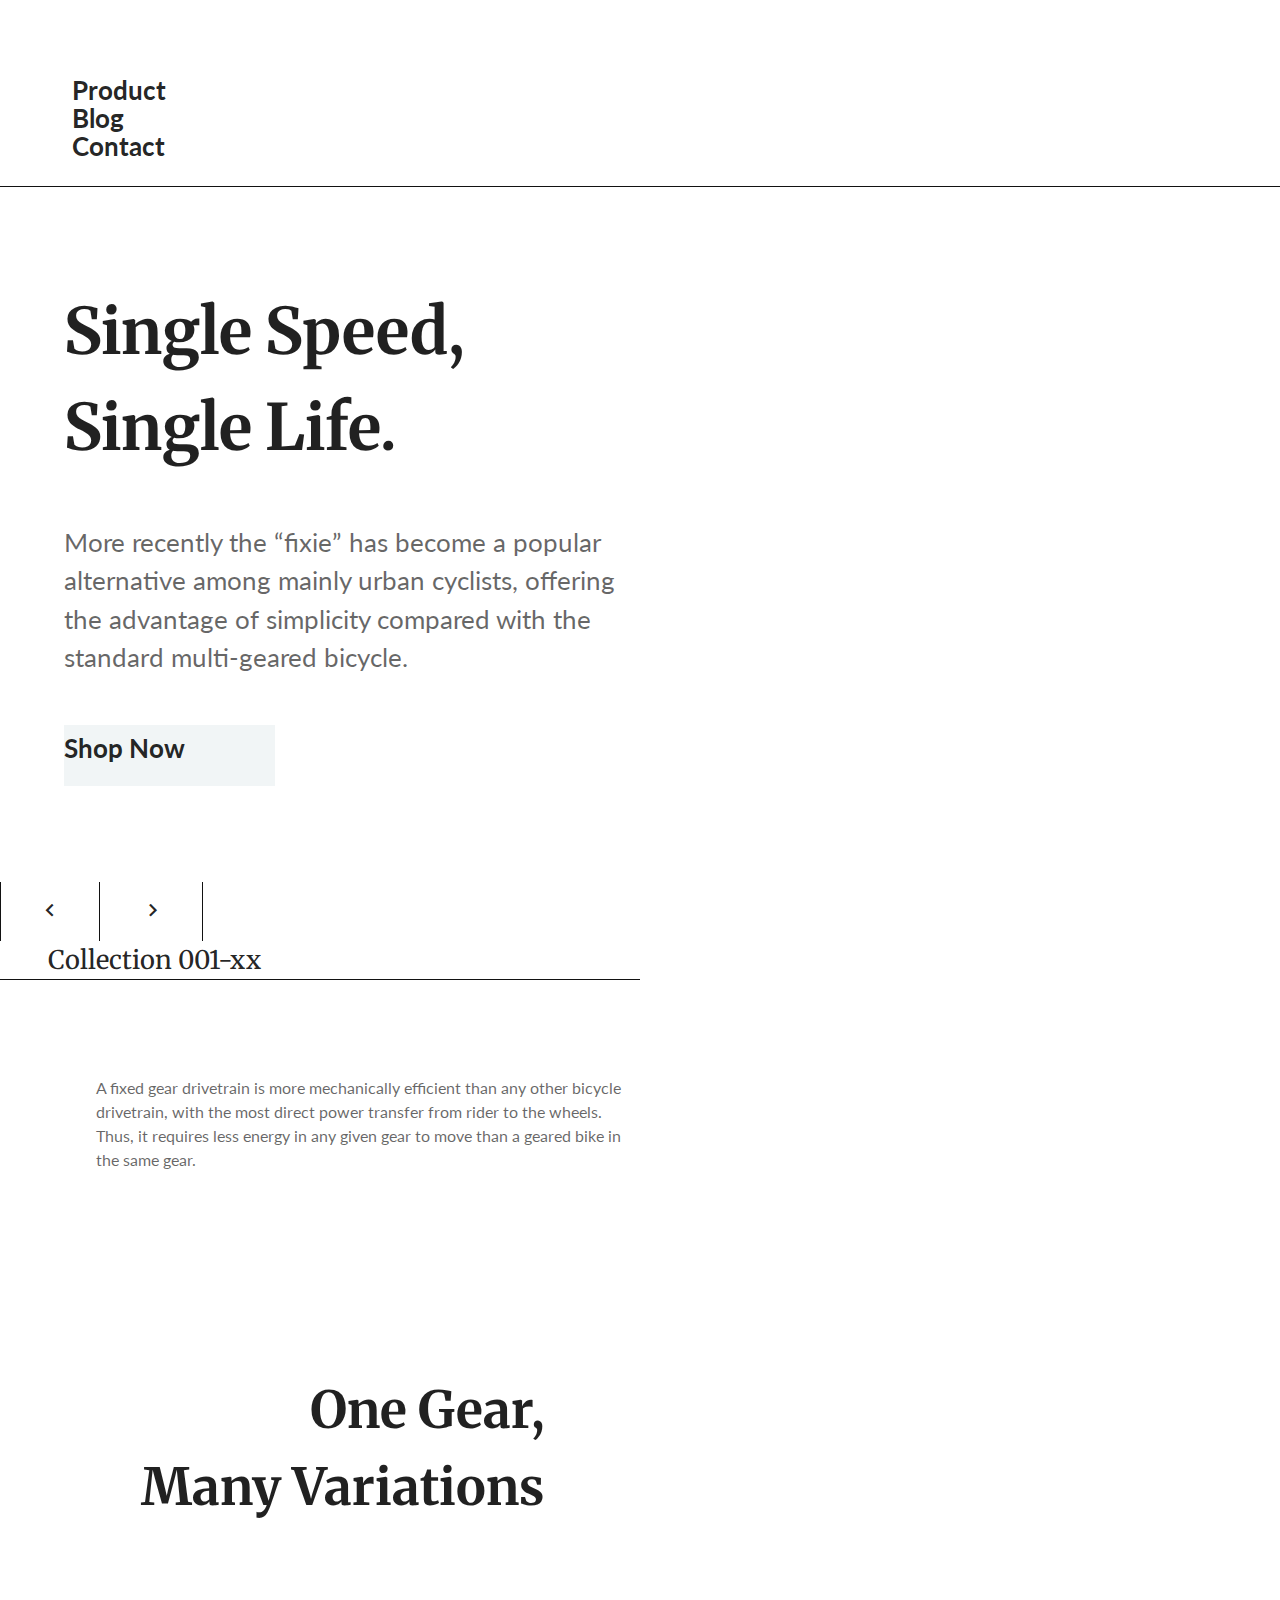
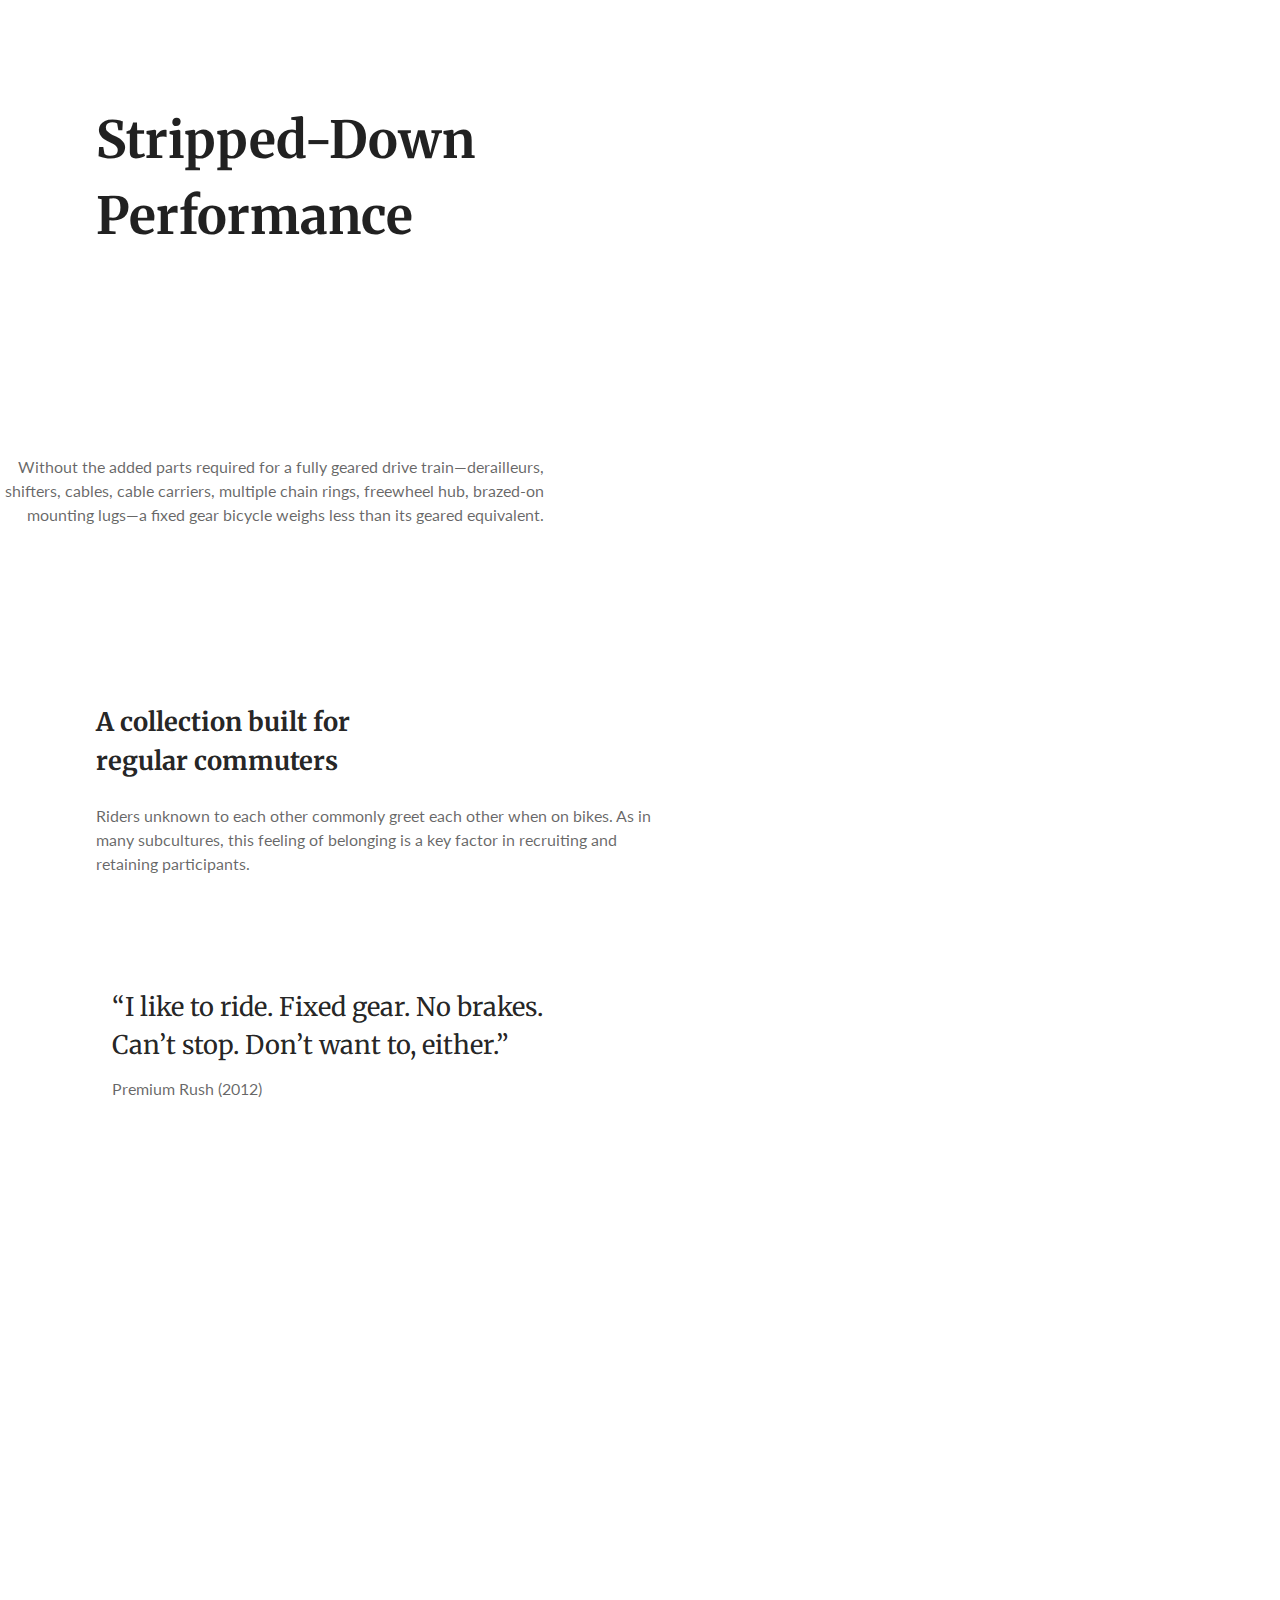
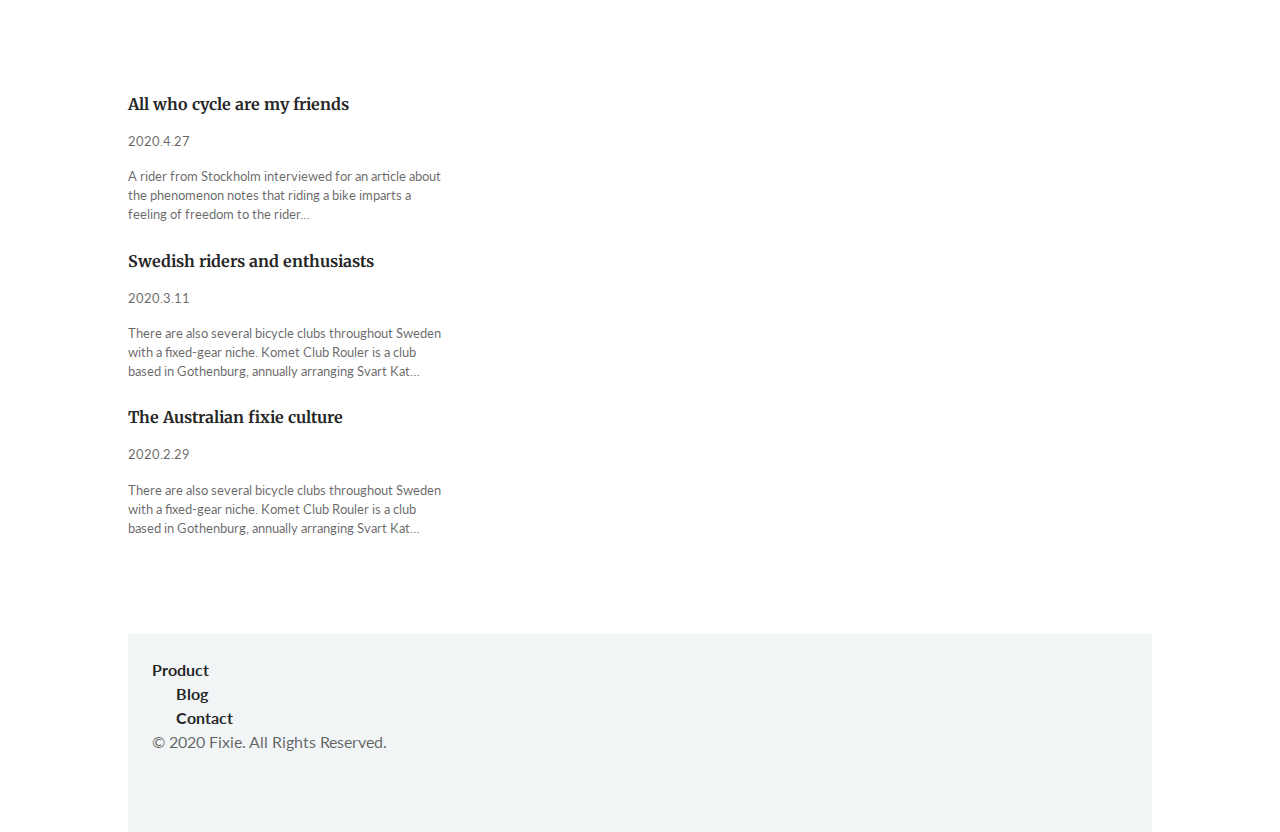
==== commit 6ebbf7c2: "Update 2021-08-30T13:29:50.205Z" ====
--- a/index.html
+++ b/index.html
@@ -43,11 +43,11 @@
     
 <div class="intro">
   <ul class="intro_list d-flex flex-wrap justify-content-between flex-row">
-      <li class="intro_item">
+      <li class="intro_item pt-24 pb-24">
           <div class="container">
             <h2 class="title font-5 mb-12 font-bold">Single Speed, Single Life.</h2>
             <p class="font-2 text-secondary mb-12">More recently the “fixie” has become a popular alternative among mainly urban cyclists, offering the advantage of simplicity compared with the standard multi-geared bicycle.</p>
-            <div class="btn btn-primary text-center font-2">Shop Now</div>
+            <div class="btn btn-primary text-center font-2 font-bold">Shop Now</div>
          </div>
       </li>
       <li class="intro_item">
@@ -65,17 +65,30 @@
       <li class="intro_item">
         <div class="pic_2 bg-img"></div>
       </li>
-      <li class="intro_item pt-24 pb-20">
+      <li class="intro_item pt-24 pb-20 p-relative">
         <p class="text-secondary mb-50 ps-24">A fixed gear drivetrain is more mechanically efficient than any other bicycle drivetrain, with the most direct power transfer from rider to the wheels. Thus, it requires less energy in any given gear to move than a geared bike in the same gear.</p>
         <h3 class="title font-4 font-bold text-right pe-24">One Gear, <br>Many Variations</h3>
+        <div class="more_btn d-flex align-items-center p-absolute">
+          <div class="more font-bold bg-third">Read More</div>
+         <a  class="" href="#"><span class="material-icons-outlined block bg-forth more-arrow text-white">
+            arrow_forward
+            </span></a>
+        </div>
 
       </li>
       <li class="intro_item pt-24 pb-20">
         <h3 class="title font-4 font-bold  mb-50 ps-24">Stripped-Down<br>Performance</h3>
         <p class="text-secondary pe-24 text-right">Without the added parts required for a fully geared drive train—derailleurs, shifters, cables, cable carriers, multiple chain rings, freewheel hub, brazed-on mounting lugs—a fixed gear bicycle weighs less than its geared equivalent.</p>
       </li>
-      <li class="intro_item">
+      <li class="intro_item p-relative">
         <div class="pic_3 bg-img"></div>
+        <div class="more_btn d-flex align-items-center p-absolute">
+          <div class="more font-bold bg-forth text-white">Read More</div>
+         <a  class="" href="#"><span class="material-icons-outlined block  more-arrow bg-third text-forth">
+            arrow_forward
+            </span></a>
+        </div>
+
       </li>
   </ul>
 
@@ -96,7 +109,7 @@
   </div>
 </div>
 
-<div class="container_card mb-24">
+<div class="container_bot pb-24">
   <ul class="d-flex justify-content-between">
     <li class="card_items">
       <div class="pic mb-6"><img src="https://github.com/hexschool/webLayoutTraining1st/blob/master/week7/img5.jpg?raw=true" alt=""></div>
@@ -121,7 +134,20 @@
 </div>
 
     <footer class="footer">
-      footer
+      <div class="container_bot">
+        <div class="d-flex  justify-content-between align-items-center bg-third py-6 px-6">
+            <ul class="menu d-flex justify-content-between">
+              <li class="menu-list"><a class="pe-6 font-bold " href="#">Product</a></li>
+              <li class="menu-list"><a class="px-6 font-bold " href="#">Blog</a></li>
+              <li class="menu-list"><a class="ps-6 font-bold " href="#">Contact</a></li>
+            </ul>
+
+            <p class="text-secondary">© 2020 Fixie. All Rights Reserved.</p>
+
+            <a class="inline-block" href="./index.html"><h1 class="title bg-img">Fixie</h1></a>
+        </div>
+      </div>
+      
     </footer>
   <script src="./assets/js/vendors.js"></script>
   <script src="./assets/js/all.js"></script>
--- a/assets/style/all.css
+++ b/assets/style/all.css
@@ -2425,6 +2425,12 @@
 .text-secondary {
   color: #00000099; }
 
+.text-white {
+  color: #fff; }
+
+.text-forth {
+  color: #121212; }
+
 .font-second {
   font-family: "Merriweather", serif; }
 
@@ -2432,11 +2438,38 @@
   background-size: cover;
   background-position: center center; }
 
-.header .title {
+.bg-forth {
+  background: #121212 !important; }
+
+.bg-third {
+  background: #F1F5F6; }
+
+.p-relative {
+  position: relative; }
+
+.p-absolute {
+  position: absolute; }
+
+.more {
+  width: 150px;
+  height: 61px;
+  line-height: 61px;
+  border: 1px solid #121212;
+  text-align: center;
+  font-size: 2vw; }
+
+.more-arrow {
+  border: 1px solid #121212;
+  width: 61px;
+  height: 61px;
+  line-height: 61px;
+  text-align: center; }
+
+.header .title, .footer .title {
   text-indent: 101%;
   overflow: hidden;
   white-space: nowrap;
-  background: url(https://raw.githubusercontent.com/hexschool/webLayoutTraining1st/8a71940d3cd9c932e7126e75e093f68f3a861b79/week7/logo-fixie.svg);
+  background-image: url(https://raw.githubusercontent.com/hexschool/webLayoutTraining1st/8a71940d3cd9c932e7126e75e093f68f3a861b79/week7/logo-fixie.svg);
   display: block;
   width: 112px;
   height: 48px; }
@@ -2446,7 +2479,7 @@
   margin: 0 auto;
   padding-left: 10%; }
 
-.container_card {
+.container_bot {
   max-width: 80%;
   margin: 0 auto; }
 
@@ -2456,9 +2489,7 @@
     background-image: url(https://raw.githubusercontent.com/hexschool/webLayoutTraining1st/master/week7/img1.jpg);
     display: block;
     width: 100%;
-    height: 90%; }
-  .intro_item .collection {
-    height: 10%; }
+    height: 89.1%; }
   .intro_item .pic_2 {
     background-image: url(https://github.com/hexschool/webLayoutTraining1st/blob/master/week7/img2.jpg?raw=true);
     display: block;
@@ -2470,10 +2501,6 @@
     width: 100%;
     height: 100%; }
 
-.intro_list .intro_item:nth-child(1) {
-  padding-top: 10%;
-  padding-bottom: 10%; }
-
 .banner {
   background-image: url(https://github.com/hexschool/webLayoutTraining1st/blob/master/week7/img4.jpg?raw=true);
   display: block;
@@ -2483,7 +2510,11 @@
   background-size: cover;
   background-position: center 10%; }
 
-.container_card .card_items {
+.container_bot .card_items {
   width: 31.3333%; }
 
+.more_btn {
+  top: 50%;
+  left: -150px; }
+
 /*# sourceMappingURL=all.css.map */
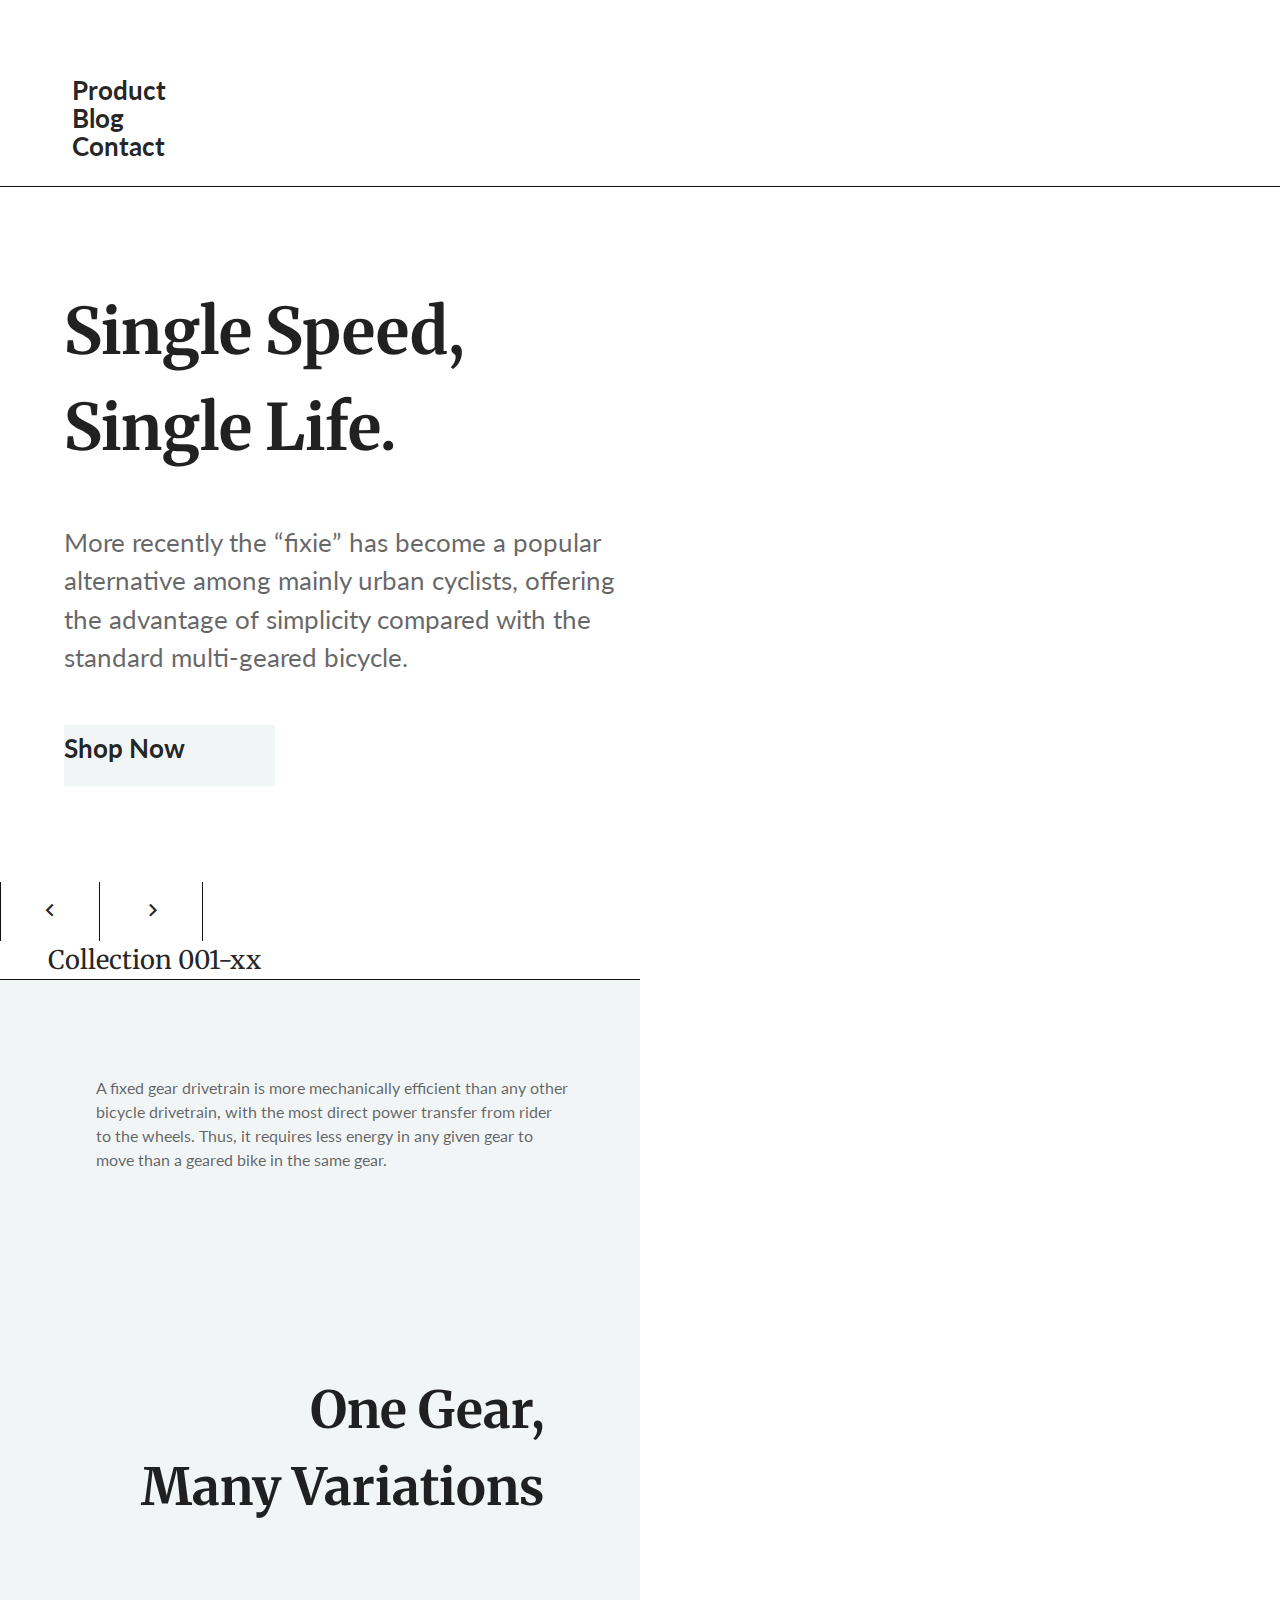
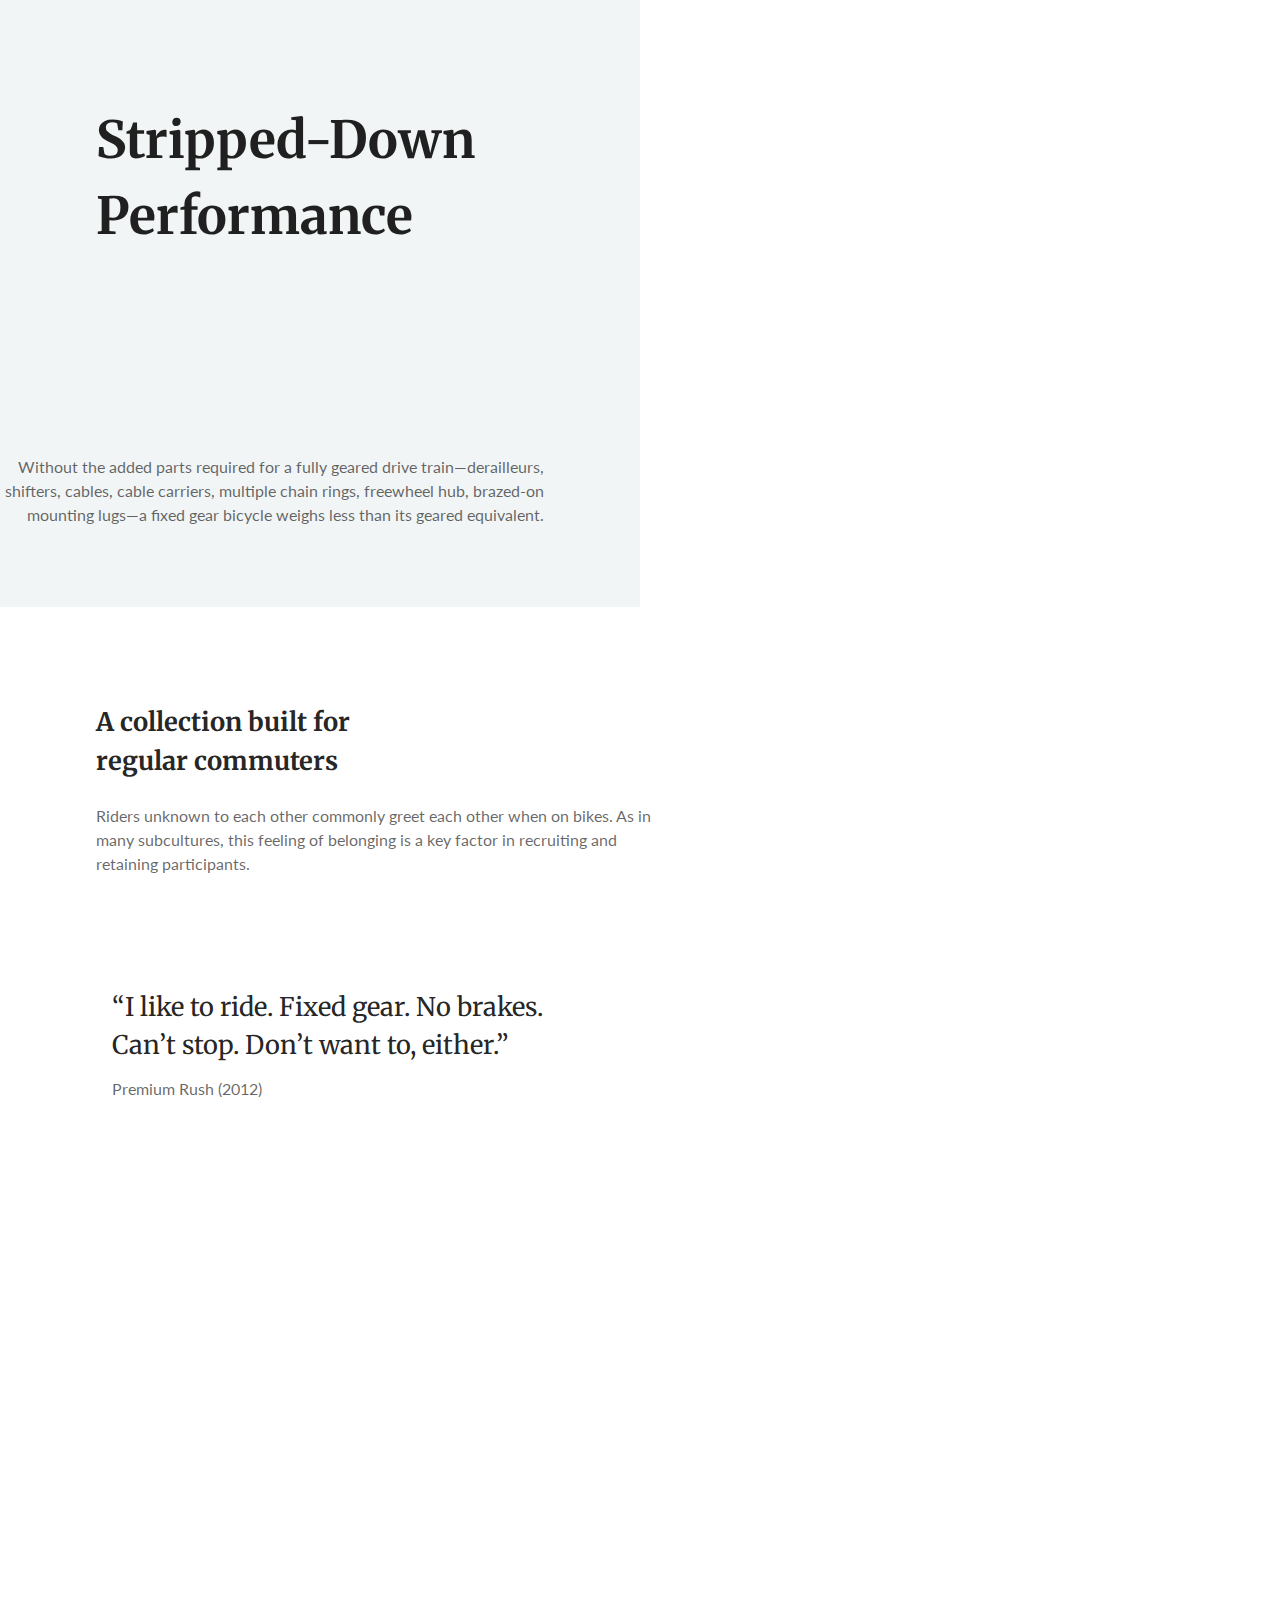
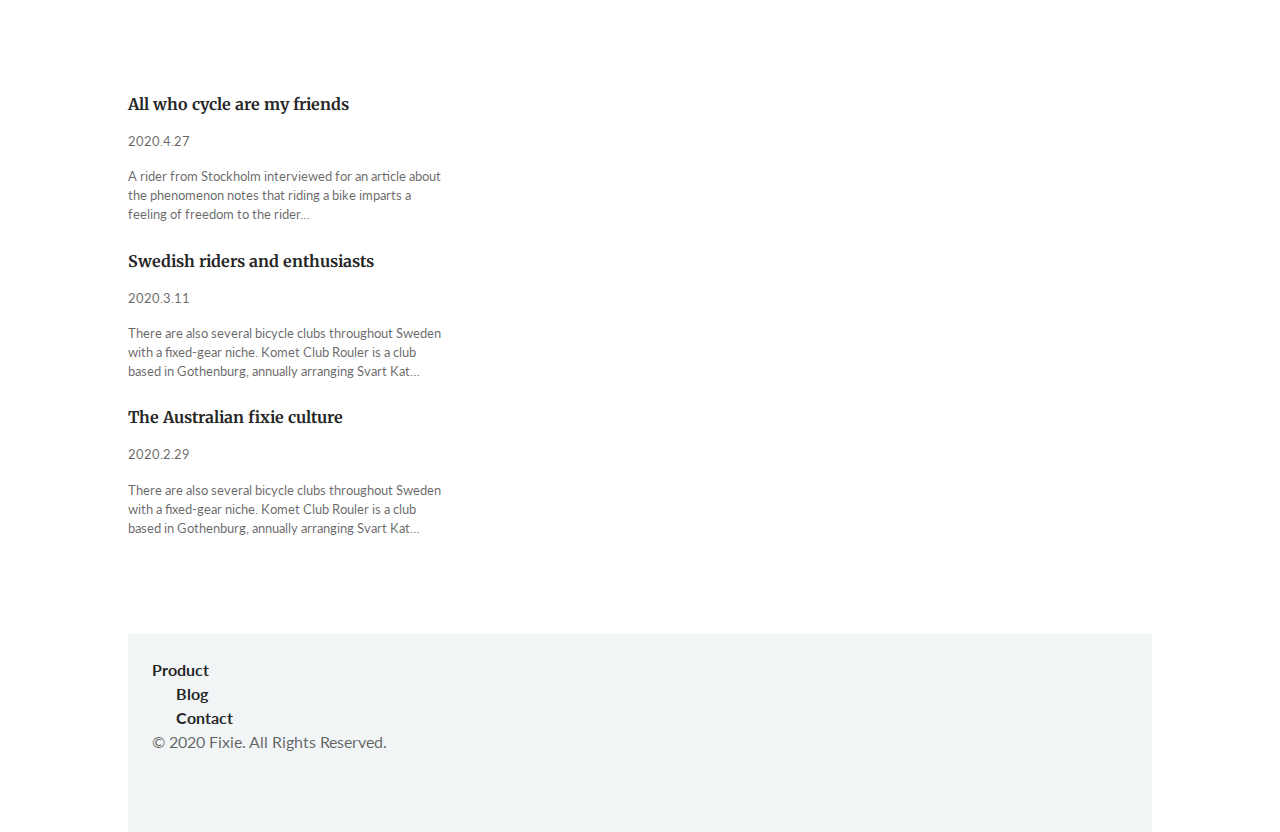
==== commit 6f966ffe: "Update 2021-08-30T13:35:58.030Z" ====
--- a/index.html
+++ b/index.html
@@ -65,8 +65,8 @@
       <li class="intro_item">
         <div class="pic_2 bg-img"></div>
       </li>
-      <li class="intro_item pt-24 pb-20 p-relative">
-        <p class="text-secondary mb-50 ps-24">A fixed gear drivetrain is more mechanically efficient than any other bicycle drivetrain, with the most direct power transfer from rider to the wheels. Thus, it requires less energy in any given gear to move than a geared bike in the same gear.</p>
+      <li class="intro_item pt-24 pb-20 p-relative bg-third">
+        <p class="text-secondary mb-50 ps-24 pe-18">A fixed gear drivetrain is more mechanically efficient than any other bicycle drivetrain, with the most direct power transfer from rider to the wheels. Thus, it requires less energy in any given gear to move than a geared bike in the same gear.</p>
         <h3 class="title font-4 font-bold text-right pe-24">One Gear, <br>Many Variations</h3>
         <div class="more_btn d-flex align-items-center p-absolute">
           <div class="more font-bold bg-third">Read More</div>
@@ -76,7 +76,7 @@
         </div>
 
       </li>
-      <li class="intro_item pt-24 pb-20">
+      <li class="intro_item pt-24 pb-20 bg-third">
         <h3 class="title font-4 font-bold  mb-50 ps-24">Stripped-Down<br>Performance</h3>
         <p class="text-secondary pe-24 text-right">Without the added parts required for a fully geared drive train—derailleurs, shifters, cables, cable carriers, multiple chain rings, freewheel hub, brazed-on mounting lugs—a fixed gear bicycle weighs less than its geared equivalent.</p>
       </li>
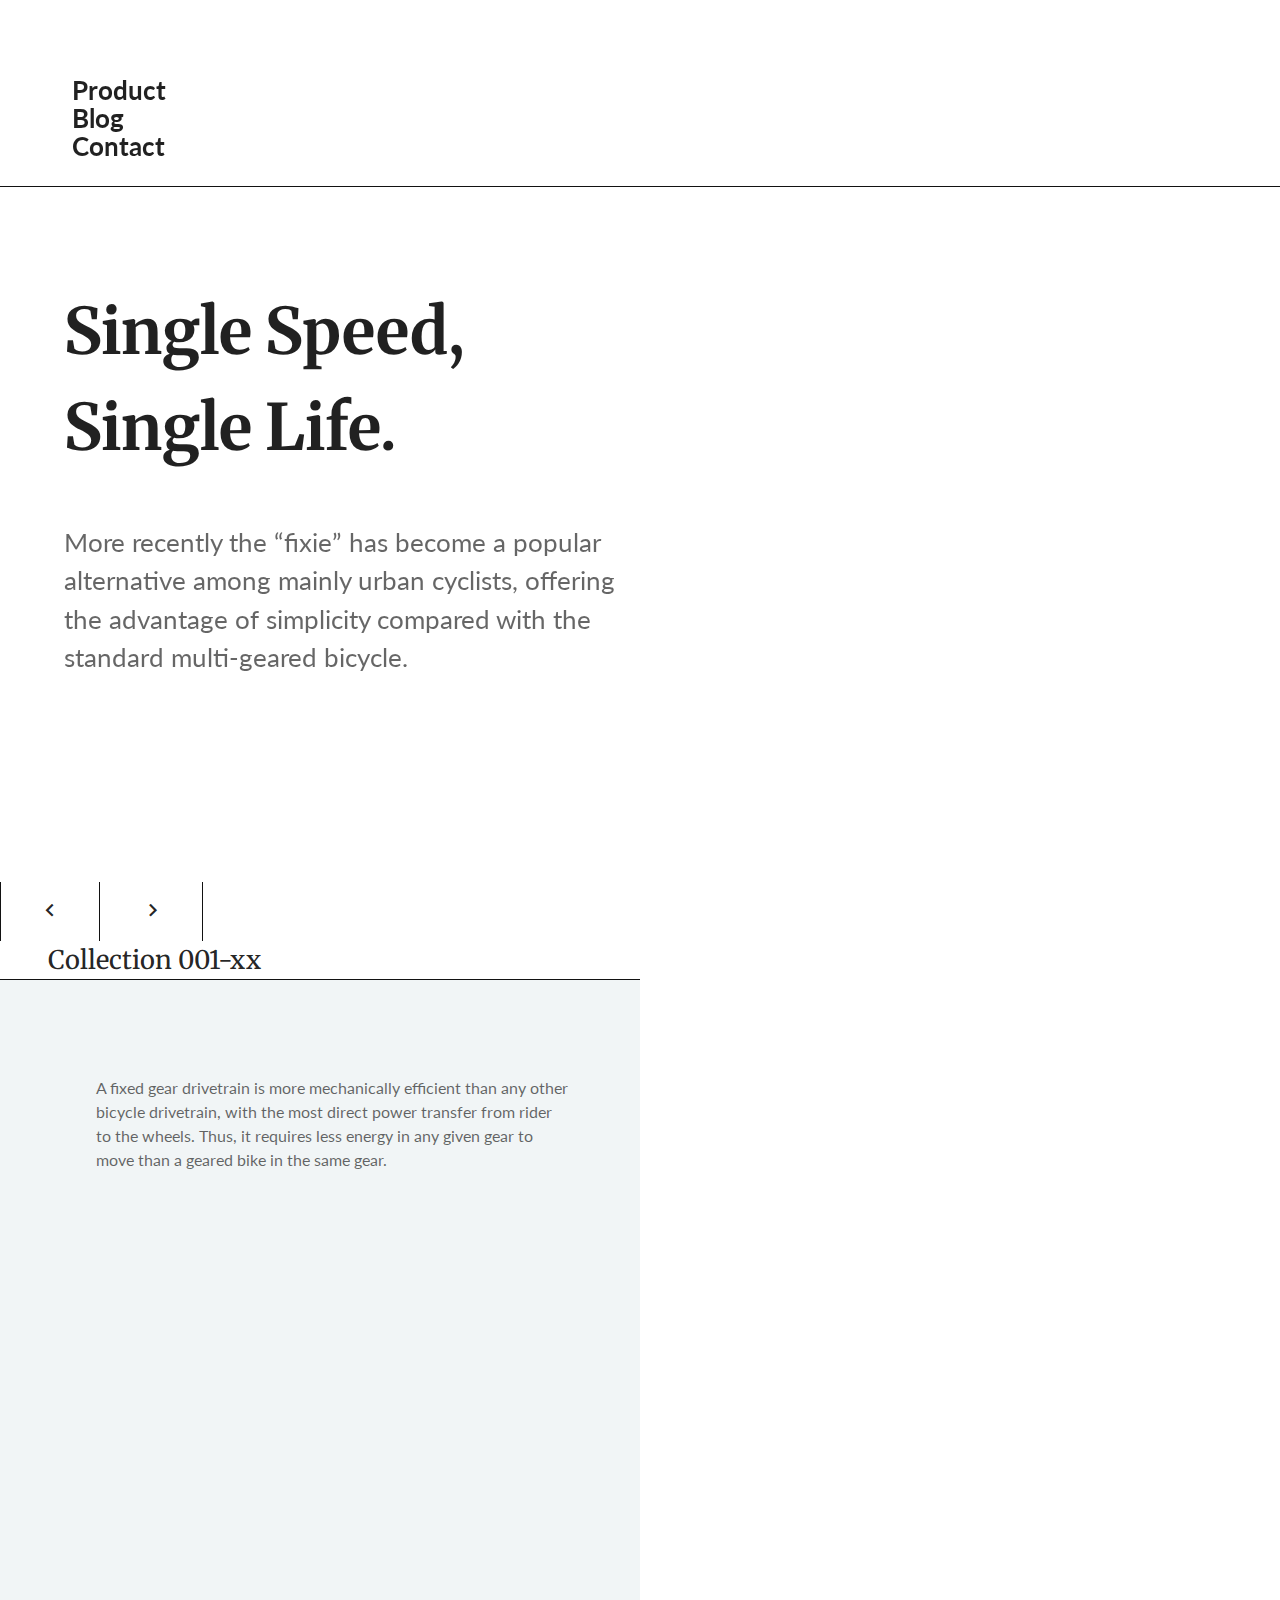
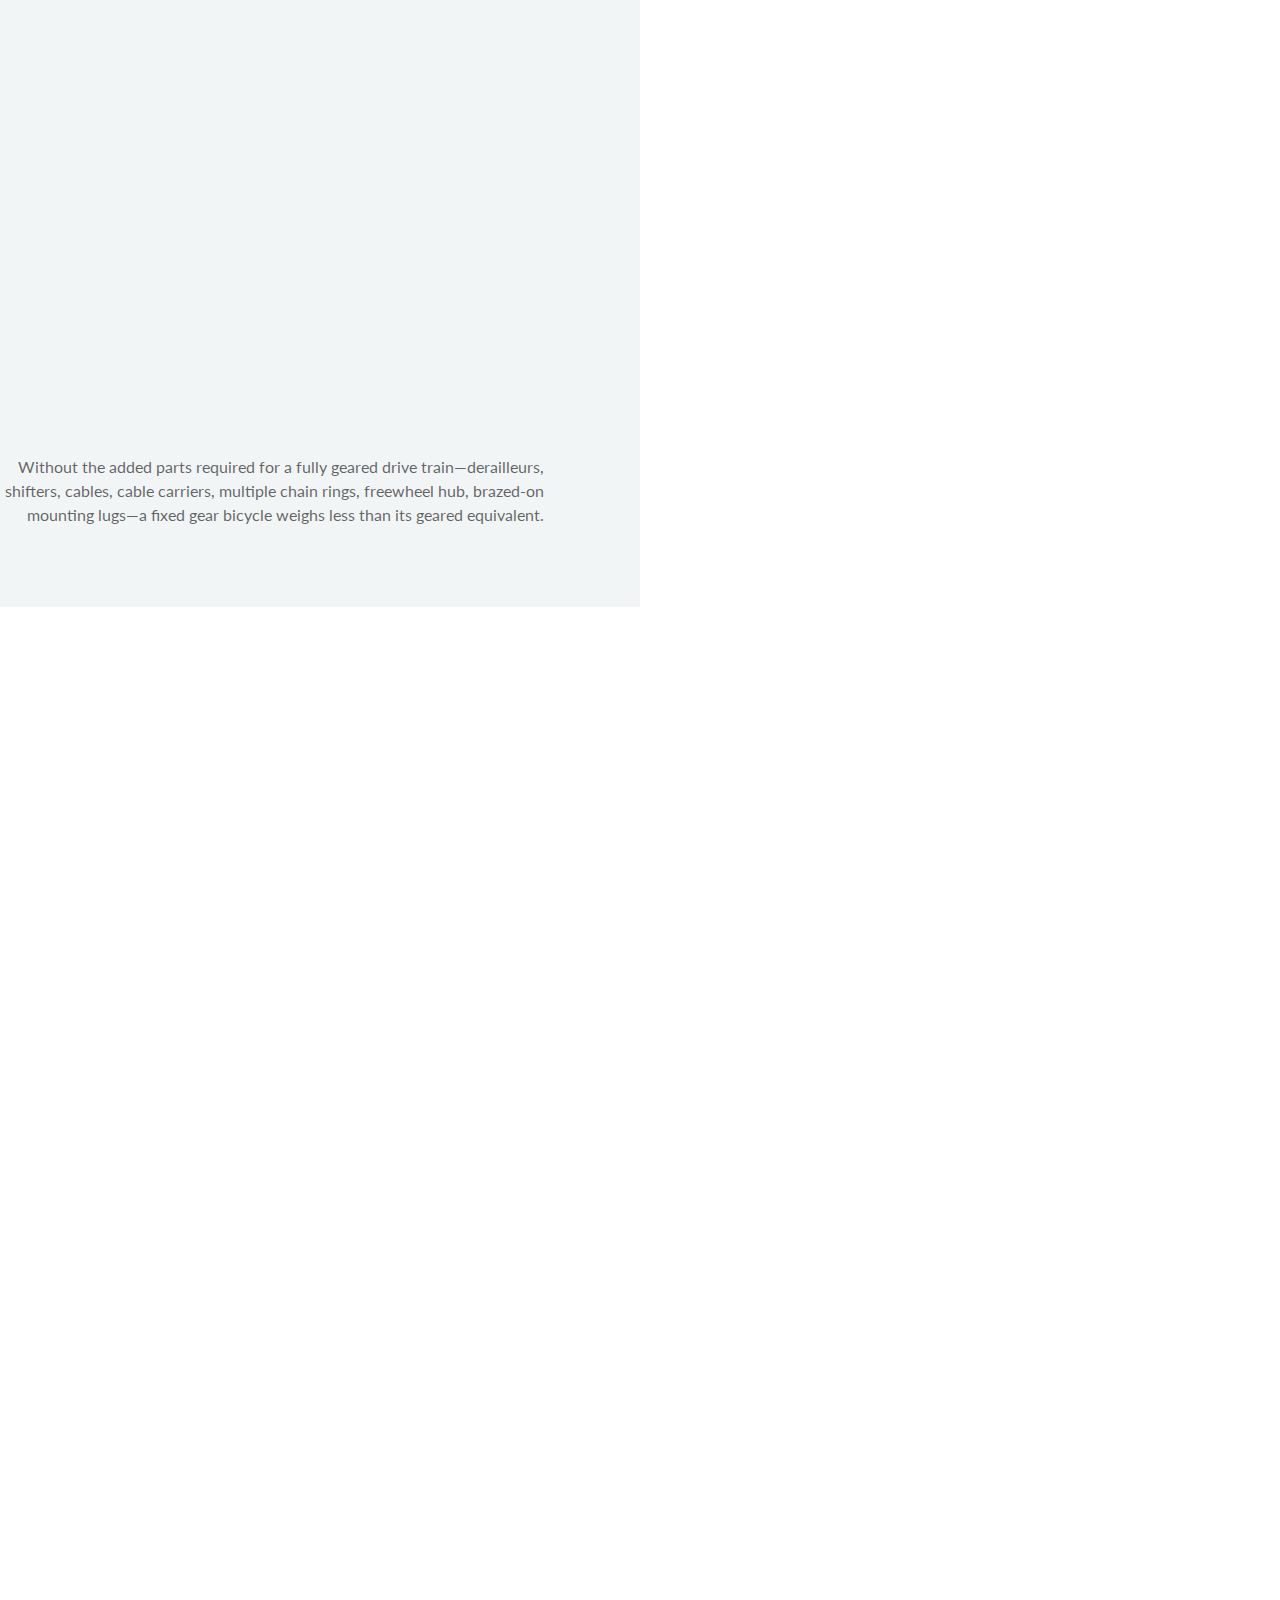
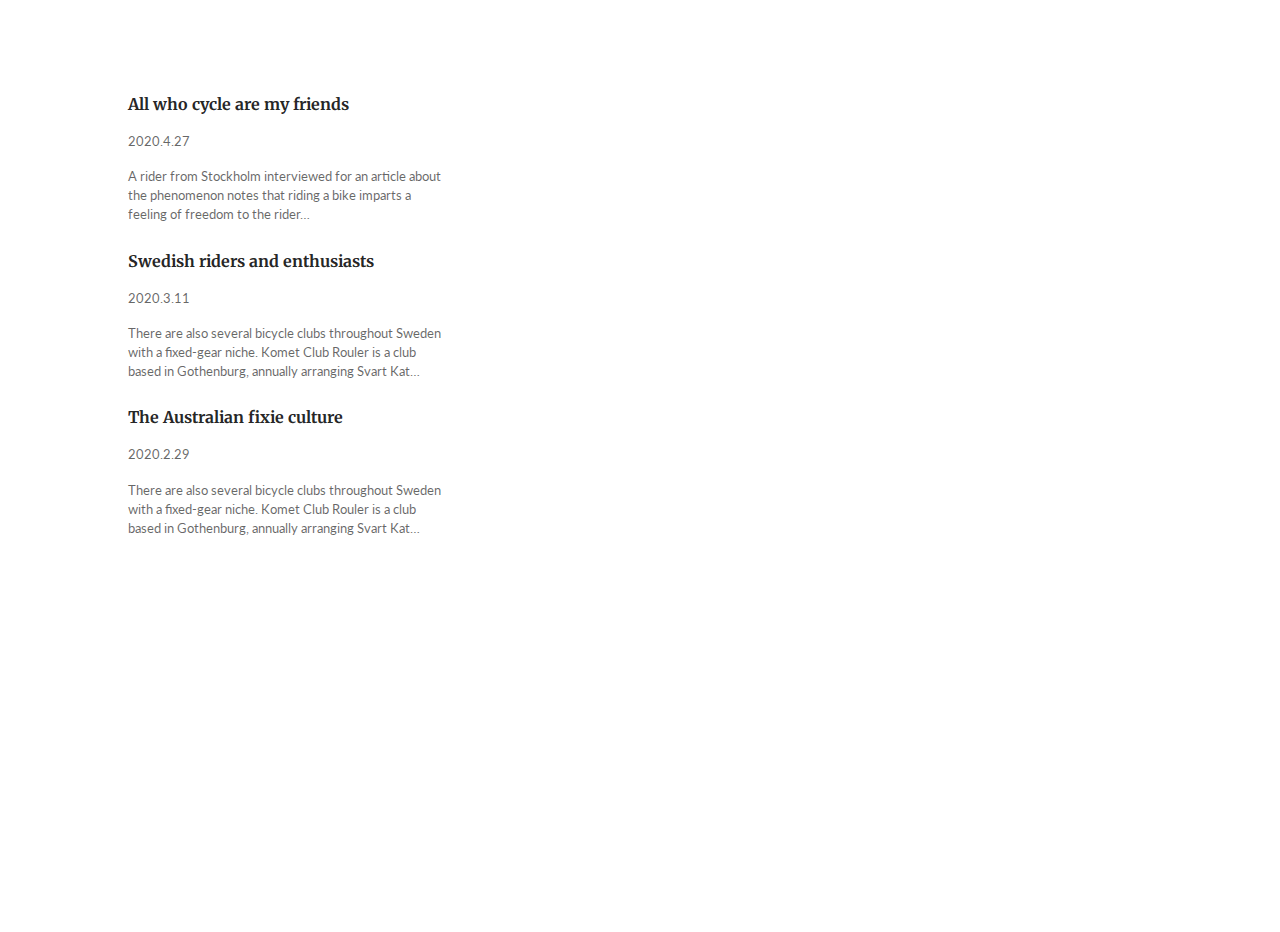
==== commit 56c1fe8e: "Update 2021-08-31T13:06:47.165Z" ====
--- a/index.html
+++ b/index.html
@@ -29,9 +29,9 @@
 <body>
     <header>
       <div class="header d-flex justify-content-between align-items-center px-12 py-6 border-bottom">
-        <a class="inline-block" href="./index.html"><h1 class="title bg-img">Fixie</h1></a>
+        <a class="inline-block" data-aos="fade-right"   data-aos-duration="800"  href="./index.html"><h1 class="title bg-img">Fixie</h1></a>
         
-        <ul class="menu d-flex justify-content-between">
+        <ul class="menu d-flex justify-content-between" data-aos="fade-down" data-aos-duration="300"  >
           <li class="menu-list"><a class="px-6 font-bold font-2" href="#">Product</a></li>
           <li class="menu-list"><a class="px-6 font-bold font-2 " href="#">Blog</a></li>
           <li class="menu-list"><a class="ps-6 font-bold font-2" href="#">Contact</a></li>
@@ -45,13 +45,13 @@
   <ul class="intro_list d-flex flex-wrap justify-content-between flex-row">
       <li class="intro_item pt-24 pb-24">
           <div class="container">
-            <h2 class="title font-5 mb-12 font-bold">Single Speed, Single Life.</h2>
-            <p class="font-2 text-secondary mb-12">More recently the “fixie” has become a popular alternative among mainly urban cyclists, offering the advantage of simplicity compared with the standard multi-geared bicycle.</p>
-            <div class="btn btn-primary text-center font-2 font-bold">Shop Now</div>
+            <h2 class="title font-5 mb-12 font-bold" data-aos="fade-right" data-aos-duration="800">Single Speed, Single Life.</h2>
+            <p class="font-2 text-secondary mb-12" data-aos="fade-right" data-aos-duration="800">More recently the “fixie” has become a popular alternative among mainly urban cyclists, offering the advantage of simplicity compared with the standard multi-geared bicycle.</p>
+            <div class="btn btn-primary text-center font-2 font-bold" data-aos="fade-right" data-aos-duration="800">Shop Now</div>
          </div>
       </li>
       <li class="intro_item">
-            <div class="pic_1 bg-img"></div>
+            <div class="pic_1 bg-img" data-aos="fade-left" data-aos-duration="800"></div>
             <div class="collection d-flex align-items-center border-bottom">
               <a class="py-4 px-9 border-left border-right " href="#"><span class="material-icons-outlined font-2">
                 keyboard_arrow_left
@@ -63,11 +63,14 @@
             </div>
       </li>
       <li class="intro_item">
-        <div class="pic_2 bg-img"></div>
+        <div class="pic_2 bg-img" data-aos="fade-right"   data-aos-duration="800"></div>
       </li>
       <li class="intro_item pt-24 pb-20 p-relative bg-third">
         <p class="text-secondary mb-50 ps-24 pe-18">A fixed gear drivetrain is more mechanically efficient than any other bicycle drivetrain, with the most direct power transfer from rider to the wheels. Thus, it requires less energy in any given gear to move than a geared bike in the same gear.</p>
-        <h3 class="title font-4 font-bold text-right pe-24">One Gear, <br>Many Variations</h3>
+        <h3 class="title font-4 font-bold text-right pe-24"> 
+            <span class="inline-block" data-aos="fade-up-left" data-aos-duration="800" >One Gear,</span>
+            <span class="inline-block" data-aos="fade-up-right" data-aos-duration="800">Many Variations</span>
+        </h3>
         <div class="more_btn d-flex align-items-center p-absolute">
           <div class="more font-bold bg-third">Read More</div>
          <a  class="" href="#"><span class="material-icons-outlined block bg-forth more-arrow text-white">
@@ -77,11 +80,14 @@
 
       </li>
       <li class="intro_item pt-24 pb-20 bg-third">
-        <h3 class="title font-4 font-bold  mb-50 ps-24">Stripped-Down<br>Performance</h3>
+        <h3 class="title font-4 font-bold  mb-50 ps-24">   
+            <span class="inline-block" data-aos="fade-up-left" data-aos-duration="800" >Stripped-Down</span>
+            <span class="inline-block" data-aos="fade-up-right" data-aos-duration="800" >Performance</span>
+        </h3>
         <p class="text-secondary pe-24 text-right">Without the added parts required for a fully geared drive train—derailleurs, shifters, cables, cable carriers, multiple chain rings, freewheel hub, brazed-on mounting lugs—a fixed gear bicycle weighs less than its geared equivalent.</p>
       </li>
       <li class="intro_item p-relative">
-        <div class="pic_3 bg-img"></div>
+        <div class="pic_3 bg-img" data-aos="fade-left"   data-aos-duration="800"></div>
         <div class="more_btn d-flex align-items-center p-absolute">
           <div class="more font-bold bg-forth text-white">Read More</div>
          <a  class="" href="#"><span class="material-icons-outlined block  more-arrow bg-third text-forth">
@@ -96,14 +102,14 @@
 
 <div class="slogan d-flex justify-content-center align-items-center p-24">
   <div>
-    <h4 class="title font-2 font-bold text-center mb-6">A collection built for <br> regular commuters</h4>
-    <p class="text-secondary text-center">Riders unknown to each other commonly greet each other when on bikes. As in <br>many subcultures, this feeling of belonging is a key factor in recruiting and <br>retaining participants.</p>
+    <h4 class="title font-2 font-bold text-center mb-6" data-aos="fade-up"   data-aos-duration="400" >A collection built for <br>regular commuters</h4>
+    <p class="text-secondary text-center" data-aos="fade-up"   data-aos-duration="400">Riders unknown to each other commonly greet each other when on bikes. As in <br>many subcultures, this feeling of belonging is a key factor in recruiting and <br>retaining participants.</p>
   </div>
 
 </div>
 
-<div class="banner d-flex  align-items-end ps-24 pb-19 mb-24">
-  <div class="banner_text bg-white p-4">
+<div class="banner d-flex  align-items-end ps-24 pb-19 mb-24" data-aos="fade-up"   data-aos-duration="800">
+  <div class="banner_text bg-white p-4" data-aos="fade-up"   data-aos-duration="800">
     <p class="font-second font-2 mb-3">“I like to ride. Fixed gear. No brakes.<br> Can’t stop. Don’t want to, either.”</p>
     <p class="text-secondary fst-italic">Premium Rush <span class="fst-normal">(2012)</p>
   </div>
@@ -112,19 +118,19 @@
 <div class="container_bot pb-24">
   <ul class="d-flex justify-content-between">
     <li class="card_items">
-      <div class="pic mb-6"><img src="https://github.com/hexschool/webLayoutTraining1st/blob/master/week7/img5.jpg?raw=true" alt=""></div>
+      <div class="pic mb-6" data-aos="fade-up" data-aos-duration="800"><img src="https://github.com/hexschool/webLayoutTraining1st/blob/master/week7/img5.jpg?raw=true" alt=""></div>
       <h4 class="title font-bold mb-4">All who cycle are my friends</h4>
       <P class="text-secondary font-1 mb-4">2020.4.27</P>
       <p class="text-secondary font-1">A rider from Stockholm interviewed for an article about the phenomenon notes that riding a bike imparts a feeling of freedom to the rider…</p>
     </li>
     <li class="card_items">
-      <div class="pic mb-6"><img src="https://github.com/hexschool/webLayoutTraining1st/blob/master/week7/img6.jpg?raw=true" alt=""></div>
+      <div class="pic mb-6" data-aos="fade-up" data-aos-duration="800" ><img src="https://github.com/hexschool/webLayoutTraining1st/blob/master/week7/img6.jpg?raw=true" alt=""></div>
       <h4 class="title font-bold mb-4 ">Swedish riders and enthusiasts</h4>
       <P class="text-secondary font-1 mb-4">2020.3.11</P>
       <p class="text-secondary font-1">There are also several bicycle clubs throughout Sweden with a fixed-gear niche. Komet Club Rouler is a club based in Gothenburg, annually arranging Svart Kat…</p>
     </li>
     <li class="card_items">
-      <div class="pic mb-6"><img src="https://github.com/hexschool/webLayoutTraining1st/blob/master/week7/img7.jpg?raw=true" alt=""></div>
+      <div class="pic mb-6" data-aos="fade-up" data-aos-duration="800" ><img src="https://github.com/hexschool/webLayoutTraining1st/blob/master/week7/img7.jpg?raw=true" alt=""></div>
       <h4 class="title font-bold mb-4">The Australian fixie culture</h4>
       <P class="text-secondary font-1 mb-4">2020.2.29</P>
       <p class="text-secondary font-1">There are also several bicycle clubs throughout Sweden with a fixed-gear niche. Komet Club Rouler is a club based in Gothenburg, annually arranging Svart Kat…</p>
@@ -135,7 +141,7 @@
 
     <footer class="footer">
       <div class="container_bot">
-        <div class="d-flex  justify-content-between align-items-center bg-third py-6 px-6">
+        <div class="d-flex  justify-content-between align-items-center bg-third py-6 px-6" data-aos="fade-up" data-aos-duration="200" data-aos-offset="50">
             <ul class="menu d-flex justify-content-between">
               <li class="menu-list"><a class="pe-6 font-bold " href="#">Product</a></li>
               <li class="menu-list"><a class="px-6 font-bold " href="#">Blog</a></li>
@@ -151,6 +157,33 @@
     </footer>
   <script src="./assets/js/vendors.js"></script>
   <script src="./assets/js/all.js"></script>
+
+  <link rel="stylesheet" href="https://unpkg.com/aos@next/dist/aos.css" />
+<script src="https://unpkg.com/aos@next/dist/aos.js"></script>
+<script>
+AOS.init({
+  // Global settings:
+  disable: false, // accepts following values: 'phone', 'tablet', 'mobile', boolean, expression or function
+  startEvent: 'DOMContentLoaded', // name of the event dispatched on the document, that AOS should initialize on
+  initClassName: 'aos-init', // class applied after initialization
+  animatedClassName: 'aos-animate', // class applied on animation
+  useClassNames: false, // if true, will add content of `data-aos` as classes on scroll
+  disableMutationObserver: false, // disables automatic mutations' detections (advanced)
+  debounceDelay: 50, // the delay on debounce used while resizing window (advanced)
+  throttleDelay: 99, // the delay on throttle used while scrolling the page (advanced)
+  
+
+  // Settings that can be overridden on per-element basis, by `data-aos-*` attributes:
+  offset: 200, // offset (in px) from the original trigger point
+  delay: 0, // values from 0 to 3000, with step 50ms
+  duration: 800, // values from 0 to 3000, with step 50ms
+  easing: 'linear', // default easing for AOS animations
+  once: false, // whether animation should happen only once - while scrolling down
+  mirror: false, // whether elements should animate out while scrolling past them
+  anchorPlacement: 'top-bottom', // defines which position of the element regarding to window should trigger the animation
+
+});
+</script>
 </body>
 
 </html>
--- a/assets/style/all.css
+++ b/assets/style/all.css
@@ -2453,7 +2453,7 @@
 .more {
   width: 150px;
   height: 61px;
-  line-height: 61px;
+  line-height: 59px;
   border: 1px solid #121212;
   text-align: center;
   font-size: 2vw; }
@@ -2462,7 +2462,7 @@
   border: 1px solid #121212;
   width: 61px;
   height: 61px;
-  line-height: 61px;
+  line-height: 59px;
   text-align: center; }
 
 .header .title, .footer .title {
